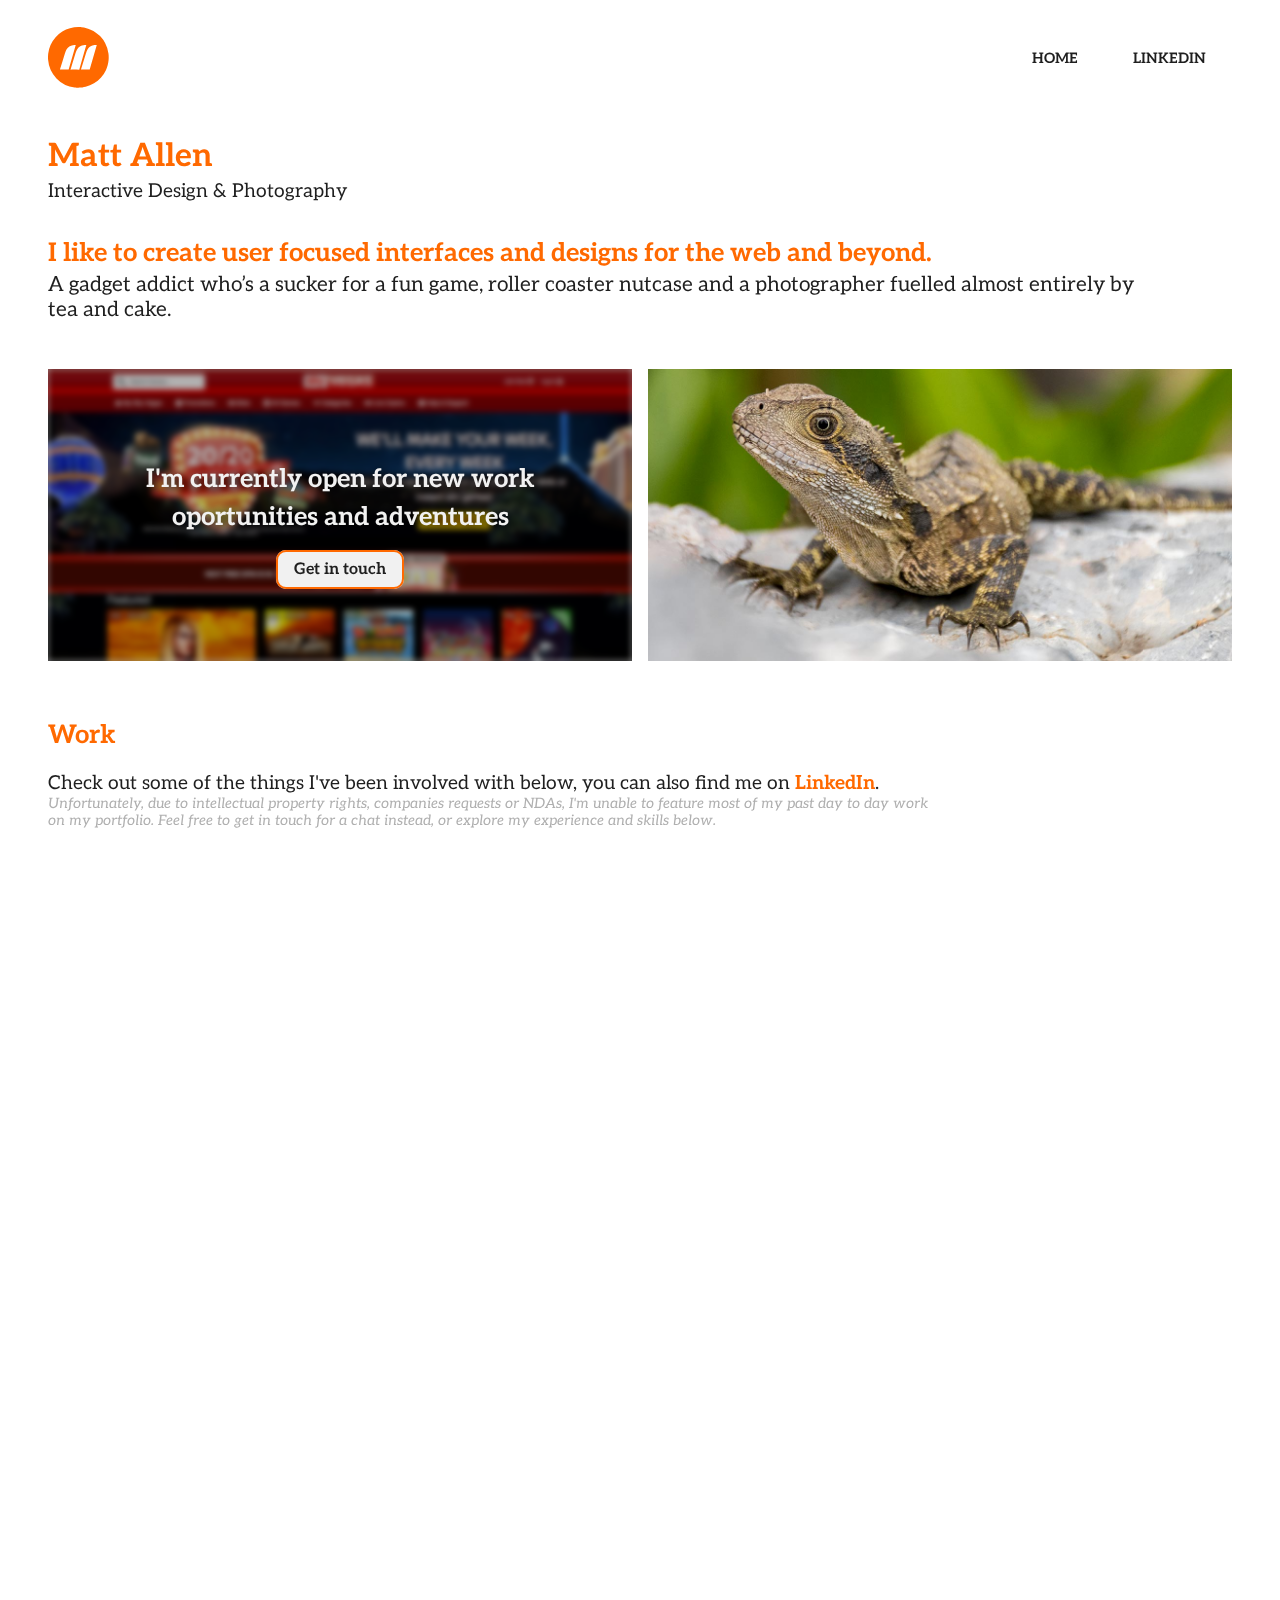
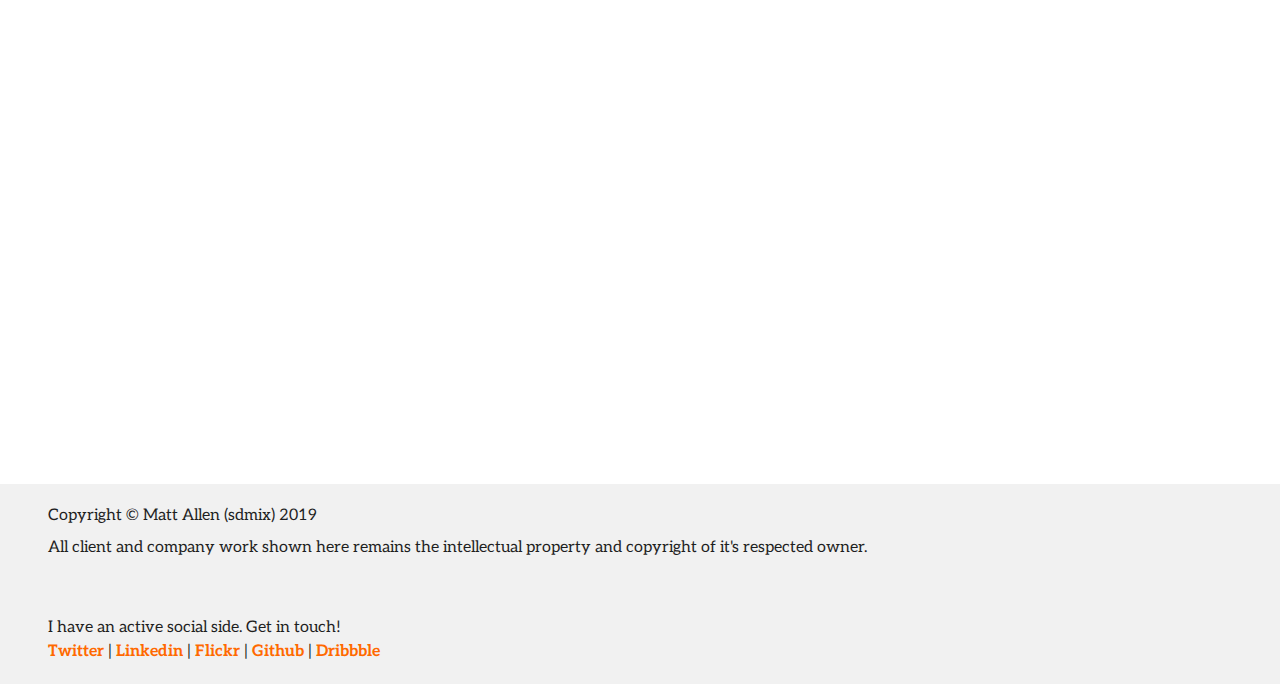
==== index.html @ 29587374 "add flickr link to images" ====
<!doctype html>

<html lang="en">

<head>
    <meta charset="utf-8">
    <meta name="viewport" content="width=device-width, initial-scale=1" />

    <title>Matt Allen - Interaction Designer & Photographer</title>

    <link href="css/main.css" rel="stylesheet">
    <link href="https://unpkg.com/aos@2.3.1/dist/aos.css" rel="stylesheet">
    <link href="https://fonts.googleapis.com/css?family=Aleo:400,400i,700&display=swap" rel="stylesheet">

</head>

<body>
    <div class="site-wrapper">
        <nav data-aos="fade-down" data-aos-delay="50">
            <div class="logo">
                <svg viewBox="0 0 1000 1000">
                    <title>Matt Allen - Interactive Designer</title>
                    <path
                        d="M236,75.08C316.16,24.91,411-1,505.39.06c7.72-.33,15.38.81,23.1.66,7.59.9,15.32,1,22.93,2C661.9,13.64,768.08,63.1,847.54,140.6c6.52,5.2,11.51,11.94,17.5,17.69a503.46,503.46,0,0,1,75.35,104.77,495.43,495.43,0,0,1,55.24,172.49c.27,2,.52,4,.84,5.95.44,5.2,1.13,10.38,1.43,15.6.71,3.07.07,6.29.89,9.36,0,7,1,13.89.66,20.88-.31,4.51.49,9,.57,13.47-1,7.77-.41,15.62-.56,23.44l-.62,1c.29,7.52-.8,15-1.25,22.51-5.4,56.27-20,111.73-44,162.94a500.7,500.7,0,0,1-80.06,121.92C806.74,907.6,717,962,619.33,985.62a470,470,0,0,1-53.16,9.94c-3,.52-6,.91-9.08,1.13a73.17,73.17,0,0,1-11.47,1l-1,.55c-25,1.56-50.13,2.74-75.09.69-10.15-.26-20.24-1.54-30.33-2.53A498.74,498.74,0,0,1,1.59,541.21C-.44,521,.08,500.71,0,480.44a15.07,15.07,0,0,1,.5-4.09,369.34,369.34,0,0,1,3.33-39.69A496.75,496.75,0,0,1,125.43,168.41,502.54,502.54,0,0,1,236,75.08ZM410.44,300c-20.76,2.11-41.33,8.17-59.07,19.31-21.44,13.55-37.46,34.15-49.28,56.31C291.65,396.1,284,417.89,277,439.79c-26.79,87.39-53.95,174.66-80.66,262.08,48,.17,96,0,143.94.09q58-202,116.45-403.93C441.28,298.06,425.81,298.15,410.44,300Zm128.27,12.13c-27.68,12.53-48.33,36.71-62.26,63.18-10.37,20-17.8,41.33-24.72,62.72-27,88-54.43,175.89-81.16,264,48-.08,95.91,0,143.86,0C553,567.26,592.27,432.78,630.76,298.08,599.72,298,567.36,298.7,538.71,312.09Zm192.93-7.41c-20,5.35-38.83,15.53-53.3,30.4-10.15,9.64-18.41,21.1-25.53,33.08-12.3,21.79-20.78,45.43-28.43,69.17C597.28,525.58,569.82,613.72,543,702c47.91-.24,95.84-.11,143.76-.07q52.45-181.27,104.68-362.61c3.78-13.78,8.16-27.41,11.54-41.29C779.08,298,754.84,298.4,731.63,304.68Z"
                        transform="translate(0 0)" style="fill:#ff6900" />
                </svg>
                <!--
                <svg viewBox="0 0 1000.12 1000">
                    <title>Matt Allen - Interactive Designer</title>
                    <path
                        d="M999.85,502.22c0-.47.09-.95.15-1.42-.08-4.5-.87-9-.57-13.47.36-7-.66-13.91-.66-20.88-.82-3.07-.17-6.29-.89-9.36-.29-5.22-1-10.4-1.43-15.6-.32-2-.57-4-.84-5.95a495.43,495.43,0,0,0-55.24-172.49A503.46,503.46,0,0,0,865,158.28c-6-5.74-11-12.49-17.5-17.69C768.08,63.1,661.9,13.64,551.43,2.73c-7.62-1-15.34-1.12-22.93-2-7.73.16-15.39-1-23.1-.66C411-1,316.16,24.91,236,75.08a502.54,502.54,0,0,0-110.62,93.34A496.75,496.75,0,0,0,3.85,436.66,369.33,369.33,0,0,0,.52,476.35a15.07,15.07,0,0,0-.5,4.09C.08,500.71-.44,521,1.59,541.21A494.77,494.77,0,0,0,58.51,735.62,500.12,500.12,0,0,0,439.24,996.38c10.1,1,20.18,2.27,30.33,2.53,25,2.05,50.12.87,75.09-.69l1-.55a73.17,73.17,0,0,0,11.47-1c3-.23,6.07-.61,9.08-1.13a470,470,0,0,0,53.16-9.94c86.89-21,167.48-66.38,231.19-128.95.88,4.92,1.87,9.82,3,14.7,4.11,16.06,9.68,31.87,18,46.19,11.45,21.71,29.35,39.42,50.07,51.91,24.06,14.59,51.56,23.06,78.44,30.53l.12-497.78ZM153,736.23c30.53-102.3,61.58-204.43,92.2-306.7,8-25.63,16.73-51.13,28.66-75.15,13.51-25.94,31.83-50,56.33-65.9,20.28-13,43.79-20.13,67.52-22.59,17.58-2.11,35.26-2.21,52.94-2.25Q384.2,500,317.49,736.34C262.64,736.22,207.79,736.43,153,736.23Zm363.59.07c-54.82,0-109.63-.05-164.45,0C382.64,633.26,414,530.42,444.86,427.42c7.91-25,16.41-50,28.26-73.4,15.93-31,39.53-59.27,71.17-73.93,32.76-15.67,69.75-16.53,105.23-16.39C605.52,421.32,560.68,578.71,516.54,736.3Zm197,.07c-54.78-.05-109.57-.2-164.33.08,30.69-103.37,62.07-206.51,93-309.79,8.74-27.78,18.43-55.45,32.5-80.95,8.13-14,17.58-27.43,29.18-38.72,16.54-17.4,38.11-29.32,60.93-35.57,26.53-7.35,54.23-7.82,81.52-7.72-3.86,16.24-8.87,32.19-13.19,48.32Q773.42,524.21,713.51,736.36Z"
                        transform="translate(0 0)" style="fill:#ff6900" />
                </svg>-->
            </div>
            <ul class="menu">
                <li class="menu__item"><a href="/">Home</a></li>
                <li class="menu__item"><a href="https://linkedin.com/in/sdmix" target="_blank">LinkedIn</a></li>
            </ul>
        </nav>
        <section class="hero" data-aos="fade-up">
            <h1>Matt Allen</h1>
            <h3>Interactive Design & Photography</h3>
            <section style="padding-top: 2rem;">
                <h2>I like to create user focused interfaces and designs for the web&nbsp;and&nbsp;beyond.</h2>
                <h4>A gadget addict who’s a sucker for a fun game, roller coaster nutcase and a photographer fuelled
                    almost entirely by tea&nbsp;and&nbsp;cake.</h4>
            </section>
        </section>
        <section data-aos="fade-up">
            <div class="flex-container">
                <div class="flex-item">
                    <div class="full-width full-height" style="
                        display: flex;
                        align-items: center;
                        padding: 2vw;
                        box-sizing: border-box;
                        background: rgba(0,0,0,0.3);
                        position: absolute;
                        z-index: 3;
                        backdrop-filter: blur(2px);
                    ">
                        <div class="center text-center">
                            <h2 class="full-width text-center light-text extend--2"
                                style="text-shadow: 2px 2px 10px #000;">I'm
                                currently open for new work oportunities
                                and&nbsp;adventures</h2>
                            <a href="https://linkedin.com/in/sdmix" target="_blank" class="btn">Get in touch</a>
                        </div>
                    </div>
                    <div class="home-slideshow work-slideshow">
                        <figure>
                            <img src="assets/sv-home.jpg" width="100%" />
                        </figure>
                        <figure>
                            <img src="assets/sp-tablet.jpg" width="100%" />
                        </figure>
                        <figure>
                            <img src="assets/sv-cui.jpg" width="100%" />
                        </figure>
                        <figure>
                            <img src="assets/sb-arcade.jpg" width="100%" />
                        </figure>
                        <figure>
                            <img src="assets/sv-menu.jpg" width="100%" />
                        </figure>
                        <figure>
                            <img src="assets/sb-home.jpg" width="100%" />
                        </figure>
                        <figure>
                            <img src="assets/skycons.jpg" width="100%" />
                        </figure>
                        <figure>
                            <img src="assets/sb-pb.jpg" width="100%" />
                        </figure>
                    </div>
                    <!-- <div class="module--center">
                        <h3 class="full-width text-center light-text">I'm currently looking for new work oportunities
                            and adventures.</h4>
                    </div> -->
                </div>
                <div class="flex-item">
                    <a href="https://flickr.com/sdmix" target="_blank">
                        <div class="home-slideshow pics-slideshow">
                            <figure>
                                <img src="assets/img1.jpg" width="100%" />
                            </figure>
                            <figure>
                                <img src="assets/img2.jpg" width="100%" />
                            </figure>
                            <figure>
                                <img src="assets/img3.jpg" width="100%" />
                            </figure>
                        </div>
                    </a>
                </div>
            </div>
        </section>
        <section class="lower--2" data-aos="fade-up">

        </section>
        <section class="lower--3" data-aos="fade-up">
            <h2 class="content-margin">Work</h2>
            <h3 class="content-margin">Check out some of the things I've been involved with below, you can also find me on <a
                    href="https://linkedin.com/in/sdmix" target="_blank">LinkedIn</a>.</h3>
            <h6 class="dull-text content-margin raise--1" style="width: 75%;">Unfortunately, due to intellectual property rights, companies requests or NDAs, I'm unable to feature most of my past day to day work on my portfolio. Feel free to get in touch for a chat instead, or explore my experience and skills below.</h6>
        </section>
        <h2 class="content-margin lower--3" data-aos="fade-up">Projects</h2>
        <section class="flex-container">
            <div class="flex-item" data-aos="fade-up">
                <a href="poker.html">
                    <div class="work-content">
                        <img src="assets/sp-tablet.jpg" width="100%" />
                        <div class="full-width full-height work-content--overlay">
                            <div class="center text-center">
                                <h2 class="full-width text-center white-text" style="text-shadow: 2px 2px 10px #000;">Sky Poker
                                </h2>
                            </div>
                        </div>
                    </div>
                </a>
                <h6 class="dull-text lower--1 extend--1">Game Client + Website</h6>
                
            </div>
            <div class="flex-item" data-aos="fade-up">
                <a href="vegas.html">
                    <div class="work-content">
                    <img src="assets/sv-home.jpg" width="100%" />
                        <div class="full-width full-height work-content--overlay">
                            <div class="center text-center">
                                <h2 class="full-width text-center white-text" style="text-shadow: 2px 2px 10px #000;">Sky Vegas
                                </h2>
                            </div>
                        </div>
                    </div>
                </a>
                <h6 class="dull-text lower--1 extend--1">Responsive (Mobile | Tablet | Web)</h6>
            </div>
            <div class="flex-item work-content" data-aos="fade-up">
                <a href="bingo.html">
                    <div class="work-content">
                    <img src="assets/sb-home.jpg" width="100%" />
                        <div class="full-width full-height work-content--overlay">
                            <div class="center text-center">
                                <h2 class="full-width text-center white-text" style="text-shadow: 2px 2px 10px #000;">Sky Bingo
                                </h2>
                            </div>
                        </div>
                    </div>
                </a>
                <h6 class="dull-text lower--1 extend--1">Responsive (Mobile | Tablet | Web)</h6>
            </div>
        </section>
        <h2 class="content-margin lower--3" data-aos="fade-up">Snippets</h2>
        <section class="flex-container">
            <div class="flex-item work-content" data-aos="fade-up"><img src="assets/sp-table.jpg" width="100%" />
                <div class="full-width full-height work-content--overlay">
                    <div class="center text-center">
                        <h2 class="full-width text-center white-text" style="text-shadow: 2px 2px 10px #000;">Table Redesign</h2>
                    </div>
                </div>
            </div>
            <div class="flex-item work-content" data-aos="fade-up"><img src="assets/sb-arcade.jpg" width="100%" />
                <div class="full-width full-height work-content--overlay">
                    <div class="center text-center">
                        <h2 class="full-width text-center white-text" style="text-shadow: 2px 2px 10px #000;">Sky Bingo Arcade</h2>
                    </div>
                </div>
            </div>
            <div class="flex-item work-content" data-aos="fade-up"><img src="assets/sb-pb.jpg" width="100%" />
                <div class="full-width full-height work-content--overlay">
                    <div class="center text-center">
                        <h2 class="full-width text-center white-text" style="text-shadow: 2px 2px 10px #000;">Prize Burst</h2>
                    </div>
                </div>
            </div>
            <div class="flex-item work-content" data-aos="fade-up"><img src="assets/sv-menu.jpg" width="100%" />
                <div class="full-width full-height work-content--overlay">
                    <div class="center text-center">
                        <h2 class="full-width text-center white-text" style="text-shadow: 2px 2px 10px #000;">Sky Vegas Navigation</h2>
                    </div>
                </div>
            </div>
            <div class="flex-item work-content" data-aos="fade-up"><img src="assets/sv-cui.jpg" width="100%" />
                <div class="full-width full-height work-content--overlay">
                    <div class="center text-center">
                        <h2 class="full-width text-center white-text" style="text-shadow: 2px 2px 10px #000;">In Game UI</h2>
                    </div>
                </div>
            </div>
            <div class="flex-item work-content" data-aos="fade-up"><img src="assets/skycons.jpg" width="100%" />
                <div class="full-width full-height work-content--overlay">
                    <div class="center text-center">
                        <h2 class="full-width text-center white-text" style="text-shadow: 2px 2px 10px #000;">Skycons -
                            Icon Font</h2>
                    </div>
                </div>
            </div>
        </section>

        <section class="experience lower--3 content-margin" data-aos="fade-up">
            <h2 class="content-margin--topbottom">More about me</h2>
            <h4>Experience
            </h4>
            <h3 class="extend--2">The companies I've been involved with have been a great way for me to
                learn new things and given me the chance to work on interesting ideas with inspiring teams of people.
                I'm currently open for new work oportunities and adventures, after 7 years working as an Interaction
                Designer at Sky Betting & Gaming I'm ready for my next challange.
            </h3>
            <img src="assets/sbg-logo.png" width="100" class="extend--1">
            <div class="experience-wrapper">
                <h3>Interaction Designer
                </h3>
                <h6>2016 to 2019
                </h6>
                <h5 class="extend--1">Sky Betting & Gaming
                </h5>
            </div>
            <div class="experience-wrapper">
                <h3>Digital Designer
                </h3>
                <h6>2014 to 2016
                </h6>
                <h5 class="extend--2">Sky Betting & Gaming
                </h5>
            </div>
            <img src="assets/sky-logo.png" width="100">
            <h3>Creative Designer
            </h3>
            <h6>2012 to 2013
            </h6>
            <h5 class="extend--2">BSkyB
            </h5>
            <img src="assets/lincoln-uk-logo.jpg" width="100" class="extend--1">
            <h3>BA(Hons) Interaction Design
            </h3>
            <h6>2009 to 2012
            </h6>
            <h5 class="extend--1">University of Lincoln
            </h5>
            <h2 class="lower--3 extend--2">Knowledge and Software</h2>
        </section>
    </div>
    <div class="knowledge-background" data-aos="zoom-in">
        <div class="site-wrapper">
            <section class="content-margin--edges content-padding--topbottom light-text" data-aos="zoom-in">
                <div class="knowledge-wrapper extend--1">
                    <div class="knowledge">
                        <h3>Interaction Design</h3>
                        <ul class="knowledge__list">
                            <li class="knowledge__list--item">Interactive Design</li>
                            <li class="knowledge__list--item">Prototyping</li>
                            <li class="knowledge__list--item">Style & Brand Guidelines</li>
                            <li class="knowledge__list--item">App Interaction Design</li>
                            <li class="knowledge__list--item">User flows</li>
                            <li class="knowledge__list--item">Concept sketching</li>
                        </ul>
                    </div>

                    <div class="knowledge">
                        <h3>Languages</h3>
                        <ul class="knowledge__list">
                            <li class="knowledge__list--item">HTML</li>
                            <li class="knowledge__list--item">CSS / SASS</li>
                            <li class="knowledge__list--item">Javascript *</li>
                            <li class="knowledge__list--item">React *</li>
                            <li class="knowledge__list--item lower--1 font-80 i-text width--60">*I can work with for UI
                                implementation and pair with developers to work on, but I am not fluent</li>
                        </ul>
                    </div>
                    <div class="knowledge">
                        <h3>Other</h3>
                        <ul class="knowledge__list">
                            <li class="knowledge__list--item">Photography</li>
                            <li class="knowledge__list--item">Iconography</li>
                            <li class="knowledge__list--item">Graphic Layouts</li>
                            <li class="knowledge__list--item">Typography</li>
                            <li class="knowledge__list--item">Branding</li>
                        </ul>
                    </div>
                </div>
                <div class="knowledge-wrapper">
                    <div class="knowledge">
                        <h3>Apps</h3>
                        <ul class="knowledge__list">
                            <li class="knowledge__list--item">Photoshop</li>
                            <li class="knowledge__list--item">Illustrator</li>
                            <li class="knowledge__list--item">XD</li>
                            <li class="knowledge__list--item">Sketch</li>
                            <li class="knowledge__list--item">InDesign</li>
                            <li class="knowledge__list--item">VS Code</li>
                            <li class="knowledge__list--item">iTerm</li>
                        </ul>
                    </div>
                    <div class="knowledge">
                        <h3>Prototype</h3>
                        <ul class="knowledge__list">
                            <li class="knowledge__list--item">Code Based Mockups</li>
                            <li class="knowledge__list--item">Marvel</li>
                            <li class="knowledge__list--item">InVision</li>
                            <li class="knowledge__list--item">Principle</li>
                        </ul>
                    </div>

                    <div class="knowledge">
                        <h3>Tools</h3>
                        <ul class="knowledge__list">
                            <li class="knowledge__list--item">Git</li>
                            <li class="knowledge__list--item">Jekyll</li>
                            <li class="knowledge__list--item">Node</li>
                            <li class="knowledge__list--item">Webpack</li>
                            <li class="knowledge__list--item">Docker</li>
                        </ul>
                    </div>
                </div>
            </section>
        </div>
    </div>

    <div class="site-wrapper">
        <section class="lower--3" data-aos="fade-up">
            <h2 class="content-margin">Uni, others or just for fun</h2>
            <h3 class="content-margin">Here you can find some of the other work I've done, either for other people, part
                of my University course or just for fun.
            </h3>
        </section>

        <section class="flex-container">
            <div class="flex-item work-content" data-aos="fade-up"><img src="assets/ds-logoidea.jpg" width="100%" />
                <div class="full-width full-height work-content--overlay">
                    <div class="center text-center">
                        <h2 class="full-width text-center white-text" style="text-shadow: 2px 2px 10px #000;">Deevstock
                            Festival - Logo & Icon stamp
                        </h2>
                    </div>
                </div>
            </div>
            <div class="flex-item work-content" data-aos="fade-up"><img src="assets/uni-immerse.jpg" width="100%" />
                <div class="full-width full-height work-content--overlay">
                    <div class="center text-center">
                        <h2 class="full-width text-center white-text" style="text-shadow: 2px 2px 10px #000;">University
                            - TV Interface & Remote
                        </h2>
                    </div>
                </div>
            </div>
            <div class="flex-item work-content" data-aos="fade-up"><img src="assets/uni-immerselogo.jpg" width="100%" />
                <div class="full-width full-height work-content--overlay">
                    <div class="center text-center">
                        <h2 class="full-width text-center white-text" style="text-shadow: 2px 2px 10px #000;">University
                            - Immerse - Branding
                        </h2>
                    </div>
                </div>
            </div>
            <div class="flex-item work-content" data-aos="fade-up"><img src="assets/pw-batchwebfont.jpg" width="100%" />
                <div class="full-width full-height work-content--overlay">
                    <div class="center text-center">
                        <h2 class="full-width text-center white-text" style="text-shadow: 2px 2px 10px #000;">Batch Web
                            Font
                        </h2>
                    </div>
                </div>
            </div>
            <div class="flex-item work-content" data-aos="fade-up"><img src="assets/uni-animatedtype.jpg"
                    width="100%" />
                <div class="full-width full-height work-content--overlay">
                    <div class="center text-center">
                        <h2 class="full-width text-center white-text" style="text-shadow: 2px 2px 10px #000;">University
                            - Animated Type
                        </h2>
                    </div>
                </div>
            </div>
            <div class="flex-item work-content" data-aos="fade-up"><img src="assets/uni-humantamagotchi.jpg"
                    width="100%" />
                <div class="full-width full-height work-content--overlay">
                    <div class="center text-center">
                        <h2 class="full-width text-center white-text" style="text-shadow: 2px 2px 10px #000;">University
                            - The Human Tamagotchi Game
                        </h2>
                    </div>
                </div>
            </div>
        </section>
    </div>

    <footer>
        <div class="site-wrapper">
            <div class="content-padding">
                <p>Copyright &#169; Matt Allen (sdmix) 2019</p>
                <p>All client and company work shown here remains the intellectual property and copyright of it's
                    respected owner.</p>
                <p class="lower--3">I have an active social side. Get in touch!</p>
                <p class="raise--0-5"><a href="https://twitter.com/sdmix" target="_blank">Twitter</a> | <a
                        href="https://www.linkedin.com/in/sdmix" target="_blank">Linkedin</a> | <a
                        href="http://flickr.com/sdmix" target="_blank">Flickr</a> | <a href="https://github.com/sdmix"
                        target="_blank">Github</a> | <a href="http://dribbble.com/sdmix" target="_blank">Dribbble</a>
                </p>
            </div>
        </div>
    </footer>



    <script src="https://unpkg.com/aos@2.3.1/dist/aos.js"></script>
    <script src="js/slideshow.js"></script>
    <script>
        AOS.init({
            // Global settings:
            disable: false, // accepts following values: 'phone', 'tablet', 'mobile', boolean, expression or function
            startEvent: 'DOMContentLoaded', // name of the event dispatched on the document, that AOS should initialize on
            initClassName: 'aos-init', // class applied after initialization
            animatedClassName: 'aos-animate', // class applied on animation
            useClassNames: false, // if true, will add content of `data-aos` as classes on scroll
            disableMutationObserver: false, // disables automatic mutations' detections (advanced)
            debounceDelay: 50, // the delay on debounce used while resizing window (advanced)
            throttleDelay: 99, // the delay on throttle used while scrolling the page (advanced)


            // Settings that can be overridden on per-element basis, by `data-aos-*` attributes:
            offset: 100, // offset (in px) from the original trigger point
            delay: 400, // values from 0 to 3000, with step 50ms
            duration: 800, // values from 0 to 3000, with step 50ms
            easing: 'ease', // default easing for AOS animations
            once: true, // whether animation should happen only once - while scrolling down
            mirror: true, // whether elements should animate out while scrolling past them
            anchorPlacement: 'top-bottom', // defines which position of the element regarding to window should trigger the animation
        });

        var optsWork = {
            //auto-advancing slides? accepts boolean (true/false) or object
            auto: {
                speed: 2500
            }
        };
        makeBSS('.work-slideshow', optsWork);

        var optsPics = {
            //auto-advancing slides? accepts boolean (true/false) or object
            auto: {
                speed: 5000
            }
        };
        makeBSS('.pics-slideshow', optsPics);
    </script>
</body>

</html>
---- css/main.css ----
/*! normalize.css v8.0.1 | MIT License | github.com/necolas/normalize.css */html{line-height:1.15;-webkit-text-size-adjust:100%}body{margin:0}main{display:block}h1{font-size:2em;margin:0.67em 0}hr{box-sizing:content-box;height:0;overflow:visible}pre{font-family:monospace, monospace;font-size:1em}a{background-color:transparent}abbr[title]{border-bottom:none;text-decoration:underline;text-decoration:underline dotted}b,strong{font-weight:bolder}code,kbd,samp{font-family:monospace, monospace;font-size:1em}small{font-size:80%}sub,sup{font-size:75%;line-height:0;position:relative;vertical-align:baseline}sub{bottom:-0.25em}sup{top:-0.5em}img{border-style:none}button,input,optgroup,select,textarea{font-family:inherit;font-size:100%;line-height:1.15;margin:0}button,input{overflow:visible}button,select{text-transform:none}button,[type="button"],[type="reset"],[type="submit"]{-webkit-appearance:button}button::-moz-focus-inner,[type="button"]::-moz-focus-inner,[type="reset"]::-moz-focus-inner,[type="submit"]::-moz-focus-inner{border-style:none;padding:0}button:-moz-focusring,[type="button"]:-moz-focusring,[type="reset"]:-moz-focusring,[type="submit"]:-moz-focusring{outline:1px dotted ButtonText}fieldset{padding:0.35em 0.75em 0.625em}legend{box-sizing:border-box;color:inherit;display:table;max-width:100%;padding:0;white-space:normal}progress{vertical-align:baseline}textarea{overflow:auto}[type="checkbox"],[type="radio"]{box-sizing:border-box;padding:0}[type="number"]::-webkit-inner-spin-button,[type="number"]::-webkit-outer-spin-button{height:auto}[type="search"]{-webkit-appearance:textfield;outline-offset:-2px}[type="search"]::-webkit-search-decoration{-webkit-appearance:none}::-webkit-file-upload-button{-webkit-appearance:button;font:inherit}details{display:block}summary{display:list-item}template{display:none}[hidden]{display:none}.site-wrapper{max-width:1200px;margin:0 auto;padding:0 1.5rem}h1,h2,h3,h4,h5,h6{margin:0;padding:0;font-family:"Aleo",Arial,sans-serif}h1,h2{font-weight:700;line-height:1.5em;color:#ff6900}h3,h4,h5,h6{font-weight:400;line-height:1.2em;color:#1f1f1f}h1{font-size:2rem}@media only screen and (max-width: 900px){h1{font-size:1.5rem}}h2{font-size:1.6rem}@media only screen and (max-width: 900px){h2{font-size:1.2rem}}h3{font-size:1.2rem}@media only screen and (max-width: 900px){h3{font-size:0.9rem}}h4{font-size:1.3rem}@media only screen and (max-width: 900px){h4{font-size:1.1rem}}h5{font-size:1rem}@media only screen and (max-width: 900px){h5{font-size:0.8rem}}h6{font-size:0.9rem;font-style:italic}@media only screen and (max-width: 900px){h6{font-size:0.8rem}}p{margin:0;padding:0;font-family:"Aleo",Arial,sans-serif;font-weight:400;font-size:16px;line-height:2rem;color:#1f1f1f}@media only screen and (max-width: 900px){p{font-size:1rem}}p a,h1 a,h2 a,h3 a,h4 a,h5 a,h6 a{line-height:inherit;color:#ff6900;font-weight:bold;text-decoration:none}p a:hover,h1 a:hover,h2 a:hover,h3 a:hover,h4 a:hover,h5 a:hover,h6 a:hover{line-height:inherit;color:#ff6900;font-weight:bold;text-decoration:underline}.btn{position:relative;font-family:"Aleo",Arial,sans-serif;font-weight:700;color:#1f1f1f;text-decoration:none;background:#f1f1f1;border:2px solid #ff6900;padding:0.5rem 1rem;border-radius:10px;cursor:pointer}.btn::before{content:"";position:absolute;top:0;right:0;bottom:0;left:0;box-shadow:0 4px 0 #000;opacity:0;will-change:opacity}.btn:hover{background:#ff6900;border:2px solid #f1f1f1;color:#f1f1f1}nav{margin:2vw .5rem;display:flex;flex-direction:row;justify-content:space-between;align-items:center}nav .logo{width:4rem;height:4rem}nav .menu{width:100%;height:100%;margin:0;padding:0;text-transform:uppercase;text-align:right}nav .menu__item{display:inline-block;font-family:"Aleo",Arial,sans-serif;font-size:0.9rem;font-weight:700;padding:2vw}nav a{color:#1f1f1f;text-decoration:none}nav a:hover{background-image:url("data:image/svg+xml;charset=utf8,%3Csvg id='squiggle-link' xmlns='http://www.w3.org/2000/svg' xmlns:xlink='http://www.w3.org/1999/xlink' xmlns:ev='http://www.w3.org/2001/xml-events' viewBox='0 0 20 8'%3E%3Cstyle type='text/css'%3E.menu__item--squiggle{animation:shift .3s linear infinite;}@keyframes shift {from {transform:translateX(0);}to {transform:translateX(-20px);}}%3C/style%3E%3Cpath fill='none' stroke='%23ff9600' stroke-width='2' class='menu__item--squiggle' d='M0,5.5 c 5,0,5,-5,10,-5 s 5,5,10,5 c 5,0,5,-5,10,-5 s 5,5,10,5'/%3E%3C/svg%3E");background-position:bottom;background-repeat:repeat-x;background-size:20%;border-bottom:0;padding-bottom:.3em;text-decoration:none}.hero{margin:3vw .5rem}.work-slideshow{filter:blur(2px)}.home-slideshow{position:relative;display:block;line-height:0;height:100%}figcaption{line-height:1.5}.home-slideshow:focus{outline:0}.home-slideshow figure{position:absolute;top:0;margin:0;padding:0}.home-slideshow figure:first-child{position:relative}.home-slideshow figure img{opacity:0;-webkit-transition:opacity 1.2s;transition:opacity 1.2s;-webkit-backface-visibility:hidden;backface-visibility:hidden}.home-slideshow .bss-show{z-index:2}.home-slideshow .bss-show img{opacity:1;-webkit-backface-visibility:hidden;backface-visibility:hidden;position:relative}.home-slideshow figcaption{position:absolute;font-family:sans-serif;font-size:.8em;bottom:.75em;right:.35em;padding:.25em;color:#fff;background:#000;background:rgba(0,0,0,0.25);border-radius:2px;opacity:0;-webkit-transition:opacity 1.2s;transition:opacity 1.2s}.home-slideshow .bss-show figcaption{z-index:3;opacity:1}.home-slideshow figcaption a{color:#fff}.bss-next,.bss-prev{color:#fff;position:absolute;background:#000;background:rgba(0,0,0,0.6);top:50%;z-index:4;font-size:2em;margin-top:-1.2em;opacity:.3;-webkit-user-select:none;-moz-user-select:none;-ms-user-select:none;user-select:none}.bss-next:hover,.bss-prev:hover{cursor:pointer;opacity:1}.bss-next{right:-1px;padding:10px 5px 15px 10px;border-top-left-radius:3px;border-bottom-left-radius:3px}.bss-prev{left:0;padding:10px 10px 15px 5px;border-top-right-radius:3px;border-bottom-right-radius:3px}.bss-fullscreen{display:block;width:32px;height:32px;background:rgba(0,0,0,0.4) url(../img/arrows-alt_ffffff_64.png);-webkit-background-size:contain;background-size:contain;position:absolute;top:5px;left:5px;cursor:pointer;opacity:.3}.bss-fullscreen:hover{opacity:.8}:-webkit-full-screen .bss-fullscreen{background:rgba(0,0,0,0.4) url(../img/compress_ffffff_64.png);-webkit-background-size:contain;background-size:contain}:-moz-full-screen .bss-fullscreen{background:rgba(0,0,0,0.4) url(../img/compress_ffffff_64.png);background-size:contain}:-ms-fullscreen .bss-fullscreen{background:rgba(0,0,0,0.4) url(../img/compress_ffffff_64.png);background-size:contain}:full-screen .bss-fullscreen{background:rgba(0,0,0,0.4) url(../img/compress_ffffff_64.png);-webkit-background-size:contain;background-size:contain}:-webkit-full-screen .bss-fullscreen{background:rgba(0,0,0,0.4) url(../img/compress_ffffff_64.png);-webkit-background-size:contain;background-size:contain}:-moz-full-screen .bss-fullscreen{background:rgba(0,0,0,0.4) url(../img/compress_ffffff_64.png);background-size:contain}:-ms-fullscreen .bss-fullscreen{background:rgba(0,0,0,0.4) url(../img/compress_ffffff_64.png);background-size:contain}:fullscreen .bss-fullscreen{background:rgba(0,0,0,0.4) url(../img/compress_ffffff_64.png);-webkit-background-size:contain;background-size:contain}.flex-container{padding:0;margin:0;display:-webkit-box;display:-moz-box;display:-ms-flexbox;display:-webkit-flex;display:flex;-webkit-flex-flow:row wrap;flex-flow:row wrap;justify-content:space-around}.flex-item{position:relative;flex:auto;flex-direction:column;justify-content:center;margin:.5rem;width:340px;line-height:0;overflow:hidden}.flex-item--start{align-self:flex-start}.flex-item--end{align-self:flex-end}.module--center{display:flex}.module--center{align-items:center;height:100%}.work-content{position:relative}.work-content--overlay{display:flex;align-items:center;padding:2vw;box-sizing:border-box;background:rgba(0,0,0,0.3);position:absolute;top:0;z-index:3;opacity:0;transition:opacity 0.2s}.work-content:hover img{filter:blur(2px)}.work-content:hover .work-content--overlay{opacity:1}.experience-wrapper{display:inline-block;padding-right:2em}.experience img{display:block}.knowledge-background{background:#ff6900}.knowledge-background h1,.knowledge-background h2{color:#f1f1f1}.knowledge-background h3,.knowledge-background h4,.knowledge-background h5,.knowledge-background h6{color:#f1f1f1}.knowledge-wrapper{display:flex;flex-flow:row wrap;justify-content:space-between}.knowledge{display:inline-block;min-width:240px;width:32px;color:#f1f1f1af}@media only screen and (min-width: 620px){.knowledge{padding-top:0}}.knowledge ul{padding-inline-start:0}.knowledge li{list-style-type:none}.knowledge__list--item{font-family:"Aleo",Arial,sans-serif}.knowledge__disclaimer{flex-basis:100%;text-transform:uppercase;font-size:12px;padding:6% 0 0;color:#ff6900}.knowledge__disclaimer p{margin:0}.project header{align-items:center;display:flex;font-size:18px;height:50vh;justify-content:center;overflow:hidden;position:relative;margin-bottom:3rem}.project header img{margin-top:-3rem;max-width:80vw}.project header:before{animation:fade-slide-down 2s 0.5s cubic-bezier(0, 0.5, 0, 1) forwards;background:#ff6900;content:"";opacity:0;position:absolute;top:0;right:0;bottom:0;left:0;z-index:-1}.project header:after{animation:rotate-up 0.5s 0.5s cubic-bezier(0, 0.5, 0, 1) forwards;background:#fff;content:"";height:40rem;left:-5%;position:absolute;right:-5%;top:90%;transform-origin:0 0;z-index:0}.project .header-title,.project .header-subtitle{color:#fff}.project .header-subtitle{text-transform:uppercase;margin-bottom:5rem}.project .header-button{transform:translateZ(0.1px);position:relative;z-index:10}.project .site-wrapper{padding:0 6rem}@media only screen and (max-width: 900px){.project .site-wrapper{padding:0 2rem}}.project .animate-pop-in{animation:pop-in 0.6s cubic-bezier(0, 0.9, 0.3, 1.2) forwards;opacity:0}.project .rocky-dashed{animation-delay:.6s}.project .header-title{animation-delay:.8s}.project .header-subtitle{animation-delay:1s}.project .header-button{animation-delay:1.1s}@keyframes fade-slide-down{0%{opacity:0;transform:translateY(-4rem)}100%{opacity:1;transform:none}}@keyframes pop-in{0%{opacity:0;transform:translateY(-4rem) scale(0.8)}100%{opacity:1;transform:none}}@keyframes rotate-up{100%{transform:rotateZ(-4deg)}}.content-margin{margin:1rem .5rem}.content-margin--edges{margin:0 .5rem}.content-margin--topbottom{margin:1em 0}.content-padding{padding:1rem .5rem}.content-padding--edges{padding:0 .5rem}.content-padding--topbottom{padding:1em 0}.full-width{width:100%}.width--60{width:60%}.full-height{height:100%}.center{margin:0 auto}.extend--1{margin-bottom:1rem}.extend--2{margin-bottom:2rem}.extend--3{margin-bottom:3rem}.lower--0-5{margin-top:0.5rem}.lower--1{margin-top:1rem}.lower--2{margin-top:2rem}.lower--3{margin-top:3rem}.raise--0-5{margin-top:-0.5rem}.raise--1{margin-top:-1rem}.raise--2{margin-top:-3rem}.raise--3{margin-top:-3rem}.shorten--1{margin-bottom:-1rem}.shorten--2{margin-bottom:-2rem}.shorten--3{margin-bottom:-3rem}.font-80{font-size:80%}.light-text{color:#f1f1f1}.lightish-text{color:#f1f1f1af}.dark-text{color:#1f1f1f}.white-text{color:#fff}.dull-text{color:#afafaf}.theme-text{color:#ff6900}.text-center{text-align:center}.i-text{font-style:italic}footer{margin:4vw 0 0 0;width:100%;background:#f1f1f1}
/*# sourceMappingURL=main.css.map */
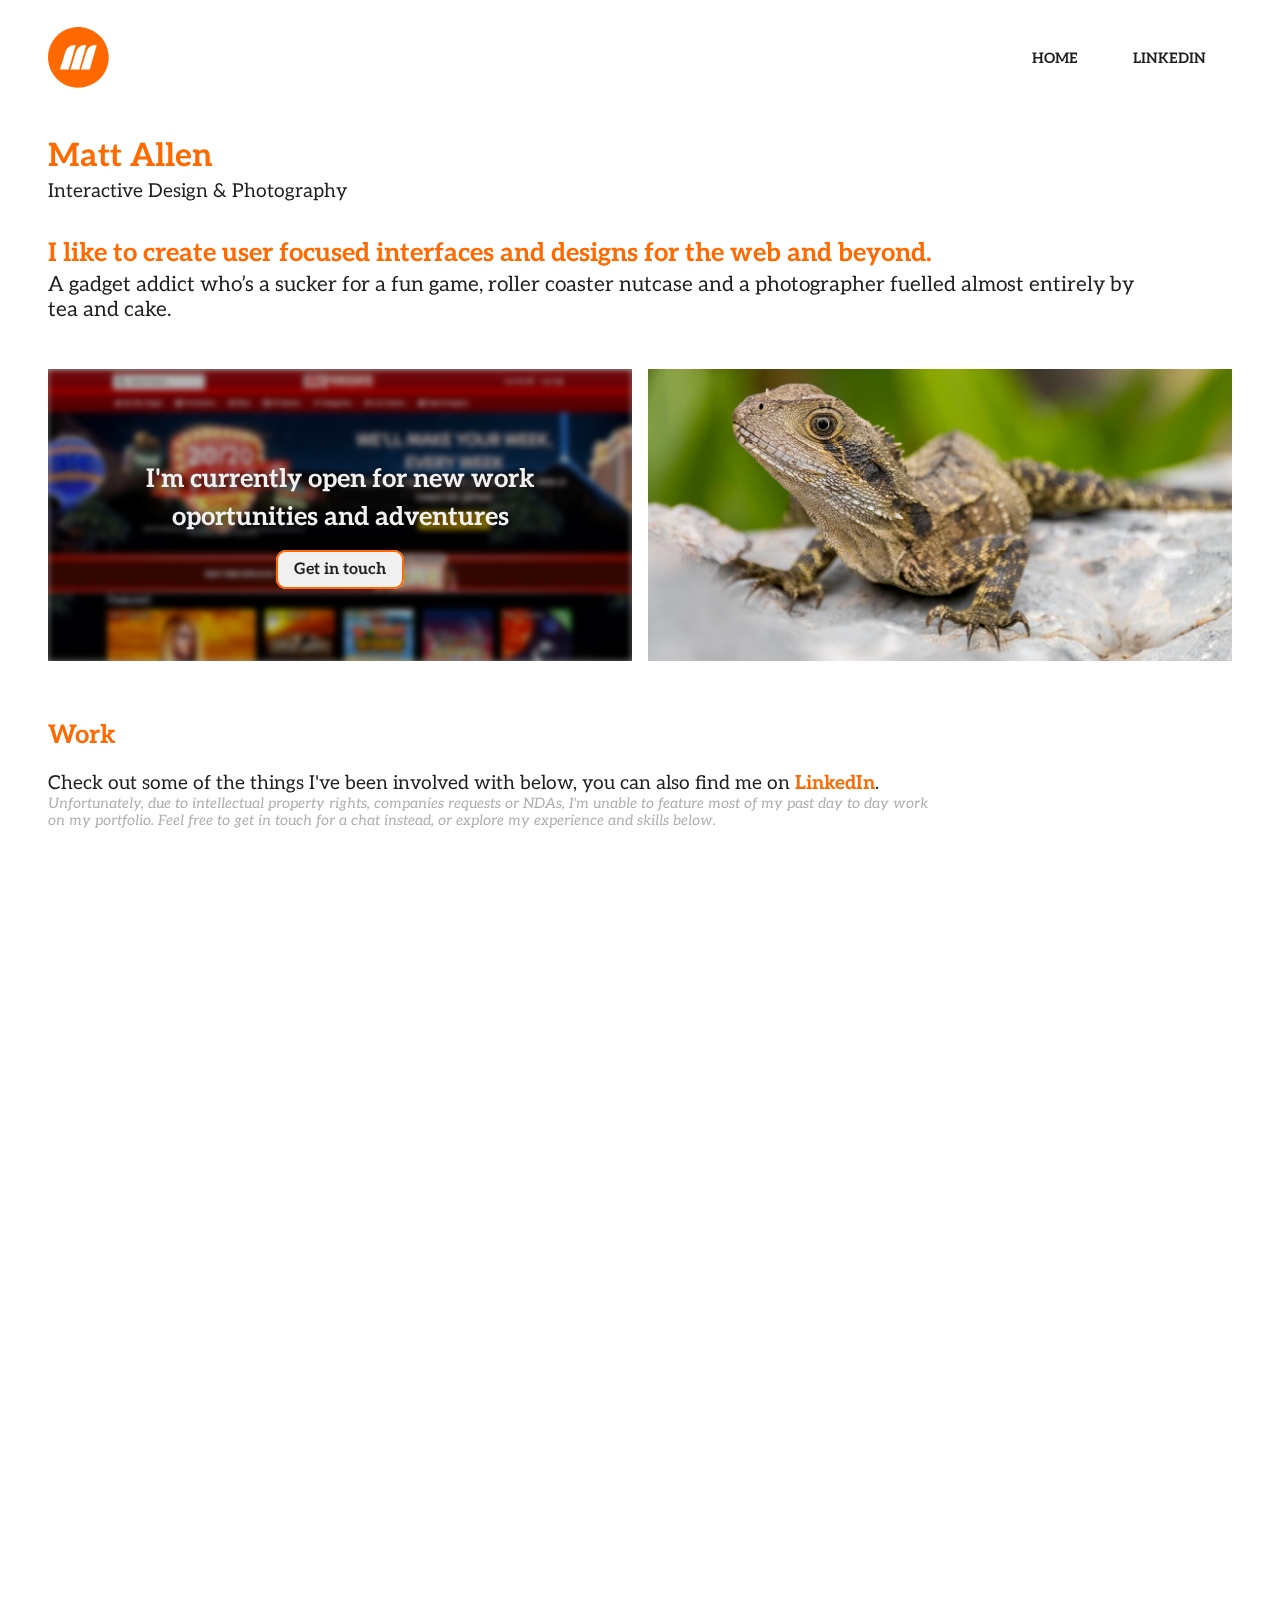
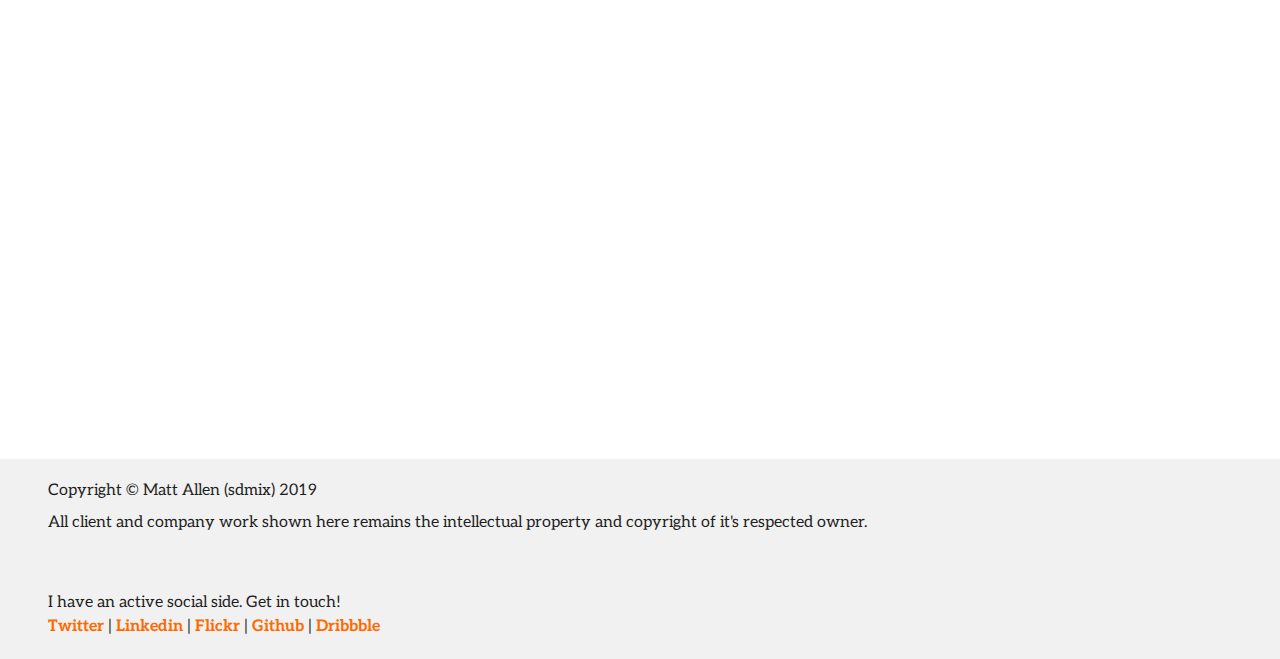
==== commit 4e6884d2: "add favicons" ====
--- a/index.html
+++ b/index.html
@@ -11,6 +11,11 @@
     <link href="css/main.css" rel="stylesheet">
     <link href="https://unpkg.com/aos@2.3.1/dist/aos.css" rel="stylesheet">
     <link href="https://fonts.googleapis.com/css?family=Aleo:400,400i,700&display=swap" rel="stylesheet">
+
+    <link rel="apple-touch-icon" sizes="180x180" href="/assets/apple-touch-icon.png">
+    <link rel="icon" type="image/png" sizes="32x32" href="/assets/favicon-32x32.png">
+    <link rel="icon" type="image/png" sizes="16x16" href="/assets/favicon-16x16.png">
+    <link rel="manifest" href="/site.webmanifest">
 
 </head>
 
@@ -218,9 +223,7 @@
         </section>
 
         <section class="experience lower--3 content-margin" data-aos="fade-up">
-            <h2 class="content-margin--topbottom">More about me</h2>
-            <h4>Experience
-            </h4>
+            <h2 class="content-margin--topbottom">Experience</h2>
             <h3 class="extend--2">The companies I've been involved with have been a great way for me to
                 learn new things and given me the chance to work on interesting ideas with inspiring teams of people.
                 I'm currently open for new work oportunities and adventures, after 7 years working as an Interaction
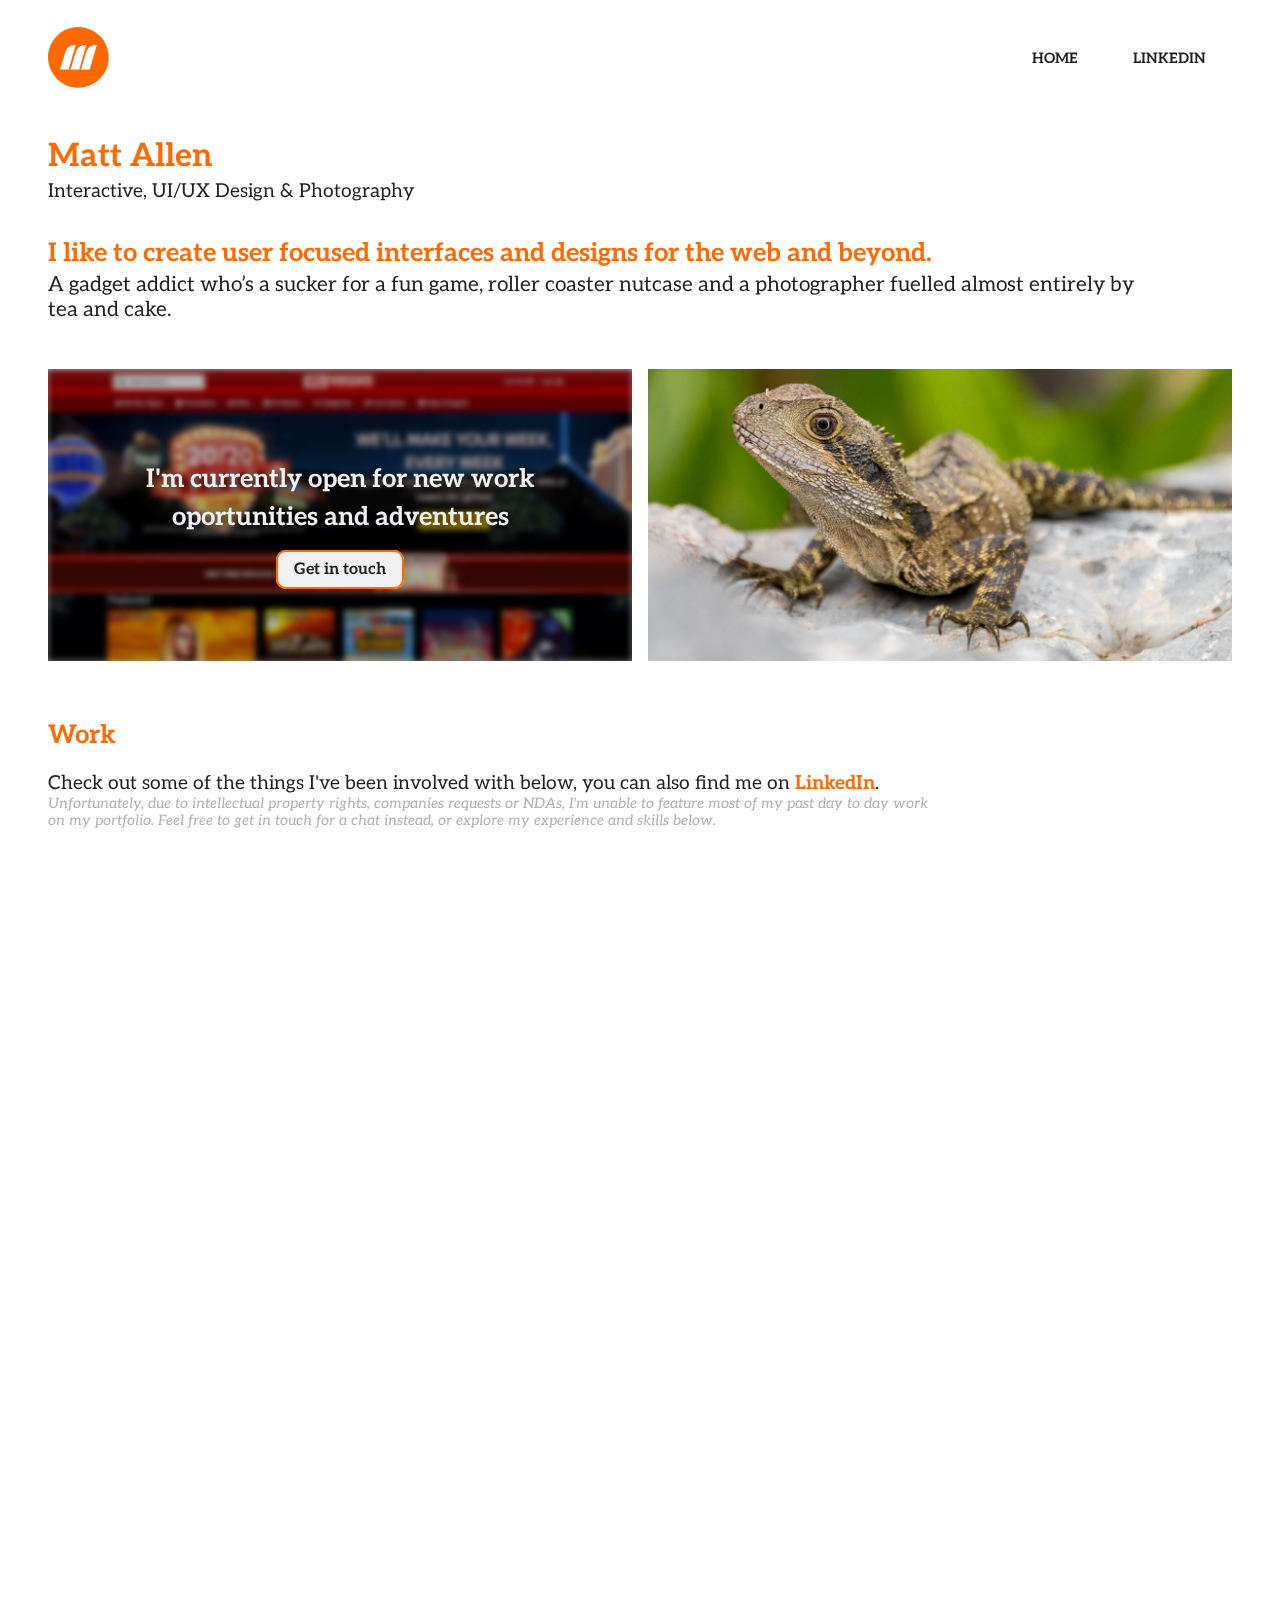
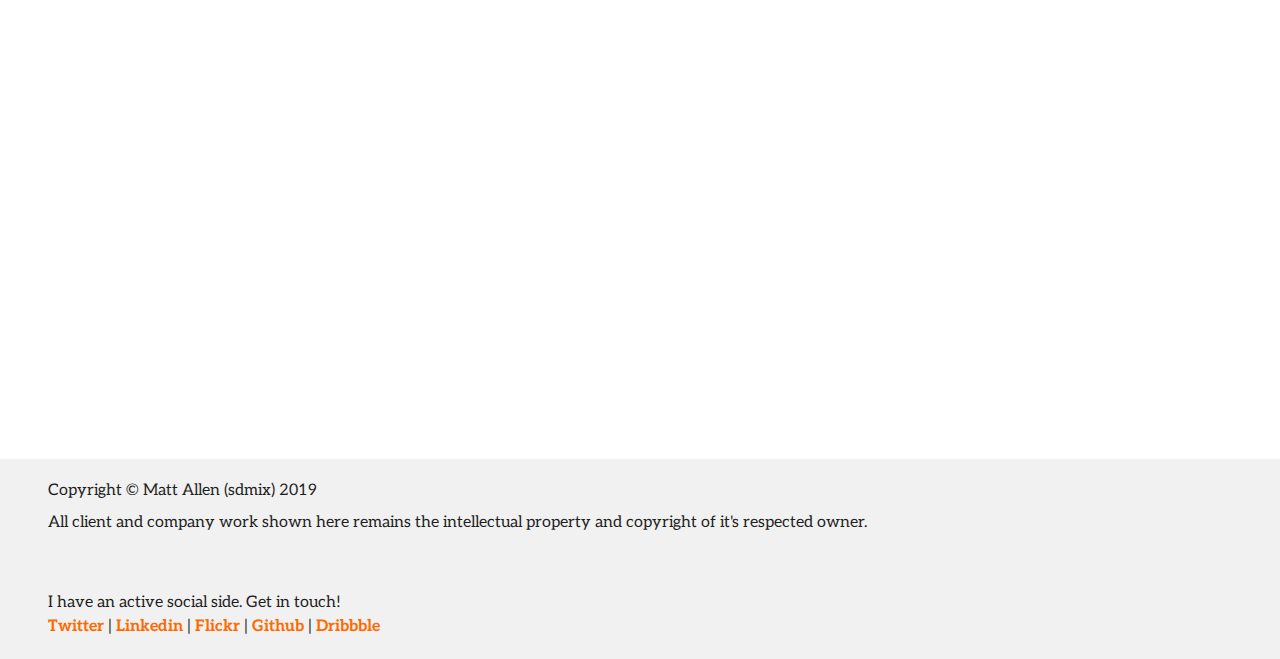
==== commit ab432392: "update title" ====
--- a/index.html
+++ b/index.html
@@ -16,7 +16,6 @@
     <link rel="icon" type="image/png" sizes="32x32" href="/assets/favicon-32x32.png">
     <link rel="icon" type="image/png" sizes="16x16" href="/assets/favicon-16x16.png">
     <link rel="manifest" href="/site.webmanifest">
-
 </head>
 
 <body>
@@ -44,7 +43,7 @@
         </nav>
         <section class="hero" data-aos="fade-up">
             <h1>Matt Allen</h1>
-            <h3>Interactive Design & Photography</h3>
+            <h3>Interactive, UI/UX Design & Photography</h3>
             <section style="padding-top: 2rem;">
                 <h2>I like to create user focused interfaces and designs for the web&nbsp;and&nbsp;beyond.</h2>
                 <h4>A gadget addict who’s a sucker for a fun game, roller coaster nutcase and a photographer fuelled
@@ -74,19 +73,19 @@
                     </div>
                     <div class="home-slideshow work-slideshow">
                         <figure>
-                            <img src="assets/sv-home.jpg" width="100%" />
+                            <img src="assets/v-home.jpg" width="100%" />
                         </figure>
                         <figure>
                             <img src="assets/sp-tablet.jpg" width="100%" />
                         </figure>
                         <figure>
-                            <img src="assets/sv-cui.jpg" width="100%" />
+                            <img src="assets/v-cui.jpg" width="100%" />
                         </figure>
                         <figure>
                             <img src="assets/sb-arcade.jpg" width="100%" />
                         </figure>
                         <figure>
-                            <img src="assets/sv-menu.jpg" width="100%" />
+                            <img src="assets/v-menu.jpg" width="100%" />
                         </figure>
                         <figure>
                             <img src="assets/sb-home.jpg" width="100%" />
@@ -132,12 +131,26 @@
         <h2 class="content-margin lower--3" data-aos="fade-up">Projects</h2>
         <section class="flex-container">
             <div class="flex-item" data-aos="fade-up">
+                    <a href="vegas.html">
+                        <div class="work-content">
+                        <img src="assets/sv.jpg" width="100%" />
+                            <div class="full-width full-height work-content--overlay">
+                                <div class="center text-center">
+                                    <h2 class="full-width text-center white-text" style="text-shadow: 2px 2px 10px #000;">Explore
+                                    </h2>
+                                </div>
+                            </div>
+                        </div>
+                    </a>
+                    <h6 class="dull-text lower--1 extend--1">Responsive (Mobile | Tablet | Web)</h6>
+                </div>
+            <div class="flex-item" data-aos="fade-up">
                 <a href="poker.html">
                     <div class="work-content">
-                        <img src="assets/sp-tablet.jpg" width="100%" />
+                        <img src="assets/sp.jpg" width="100%" />
                         <div class="full-width full-height work-content--overlay">
                             <div class="center text-center">
-                                <h2 class="full-width text-center white-text" style="text-shadow: 2px 2px 10px #000;">Sky Poker
+                                <h2 class="full-width text-center white-text" style="text-shadow: 2px 2px 10px #000;">Explore
                                 </h2>
                             </div>
                         </div>
@@ -146,13 +159,13 @@
                 <h6 class="dull-text lower--1 extend--1">Game Client + Website</h6>
                 
             </div>
-            <div class="flex-item" data-aos="fade-up">
-                <a href="vegas.html">
+            <div class="flex-item work-content" data-aos="fade-up">
+                <a href="bingo.html">
                     <div class="work-content">
-                    <img src="assets/sv-home.jpg" width="100%" />
+                    <img src="assets/sb.jpg" width="100%" />
                         <div class="full-width full-height work-content--overlay">
                             <div class="center text-center">
-                                <h2 class="full-width text-center white-text" style="text-shadow: 2px 2px 10px #000;">Sky Vegas
+                                <h2 class="full-width text-center white-text" style="text-shadow: 2px 2px 10px #000;">Explore
                                 </h2>
                             </div>
                         </div>
@@ -160,20 +173,6 @@
                 </a>
                 <h6 class="dull-text lower--1 extend--1">Responsive (Mobile | Tablet | Web)</h6>
             </div>
-            <div class="flex-item work-content" data-aos="fade-up">
-                <a href="bingo.html">
-                    <div class="work-content">
-                    <img src="assets/sb-home.jpg" width="100%" />
-                        <div class="full-width full-height work-content--overlay">
-                            <div class="center text-center">
-                                <h2 class="full-width text-center white-text" style="text-shadow: 2px 2px 10px #000;">Sky Bingo
-                                </h2>
-                            </div>
-                        </div>
-                    </div>
-                </a>
-                <h6 class="dull-text lower--1 extend--1">Responsive (Mobile | Tablet | Web)</h6>
-            </div>
         </section>
         <h2 class="content-margin lower--3" data-aos="fade-up">Snippets</h2>
         <section class="flex-container">
@@ -198,14 +197,14 @@
                     </div>
                 </div>
             </div>
-            <div class="flex-item work-content" data-aos="fade-up"><img src="assets/sv-menu.jpg" width="100%" />
+            <div class="flex-item work-content" data-aos="fade-up"><img src="assets/v-menu.jpg" width="100%" />
                 <div class="full-width full-height work-content--overlay">
                     <div class="center text-center">
                         <h2 class="full-width text-center white-text" style="text-shadow: 2px 2px 10px #000;">Sky Vegas Navigation</h2>
                     </div>
                 </div>
             </div>
-            <div class="flex-item work-content" data-aos="fade-up"><img src="assets/sv-cui.jpg" width="100%" />
+            <div class="flex-item work-content" data-aos="fade-up"><img src="assets/v-cui.jpg" width="100%" />
                 <div class="full-width full-height work-content--overlay">
                     <div class="center text-center">
                         <h2 class="full-width text-center white-text" style="text-shadow: 2px 2px 10px #000;">In Game UI</h2>
--- a/css/main.css
+++ b/css/main.css
@@ -1,2 +1 @@
-/*! normalize.css v8.0.1 | MIT License | github.com/necolas/normalize.css */html{line-height:1.15;-webkit-text-size-adjust:100%}body{margin:0}main{display:block}h1{font-size:2em;margin:0.67em 0}hr{box-sizing:content-box;height:0;overflow:visible}pre{font-family:monospace, monospace;font-size:1em}a{background-color:transparent}abbr[title]{border-bottom:none;text-decoration:underline;text-decoration:underline dotted}b,strong{font-weight:bolder}code,kbd,samp{font-family:monospace, monospace;font-size:1em}small{font-size:80%}sub,sup{font-size:75%;line-height:0;position:relative;vertical-align:baseline}sub{bottom:-0.25em}sup{top:-0.5em}img{border-style:none}button,input,optgroup,select,textarea{font-family:inherit;font-size:100%;line-height:1.15;margin:0}button,input{overflow:visible}button,select{text-transform:none}button,[type="button"],[type="reset"],[type="submit"]{-webkit-appearance:button}button::-moz-focus-inner,[type="button"]::-moz-focus-inner,[type="reset"]::-moz-focus-inner,[type="submit"]::-moz-focus-inner{border-style:none;padding:0}button:-moz-focusring,[type="button"]:-moz-focusring,[type="reset"]:-moz-focusring,[type="submit"]:-moz-focusring{outline:1px dotted ButtonText}fieldset{padding:0.35em 0.75em 0.625em}legend{box-sizing:border-box;color:inherit;display:table;max-width:100%;padding:0;white-space:normal}progress{vertical-align:baseline}textarea{overflow:auto}[type="checkbox"],[type="radio"]{box-sizing:border-box;padding:0}[type="number"]::-webkit-inner-spin-button,[type="number"]::-webkit-outer-spin-button{height:auto}[type="search"]{-webkit-appearance:textfield;outline-offset:-2px}[type="search"]::-webkit-search-decoration{-webkit-appearance:none}::-webkit-file-upload-button{-webkit-appearance:button;font:inherit}details{display:block}summary{display:list-item}template{display:none}[hidden]{display:none}.site-wrapper{max-width:1200px;margin:0 auto;padding:0 1.5rem}h1,h2,h3,h4,h5,h6{margin:0;padding:0;font-family:"Aleo",Arial,sans-serif}h1,h2{font-weight:700;line-height:1.5em;color:#ff6900}h3,h4,h5,h6{font-weight:400;line-height:1.2em;color:#1f1f1f}h1{font-size:2rem}@media only screen and (max-width: 900px){h1{font-size:1.5rem}}h2{font-size:1.6rem}@media only screen and (max-width: 900px){h2{font-size:1.2rem}}h3{font-size:1.2rem}@media only screen and (max-width: 900px){h3{font-size:0.9rem}}h4{font-size:1.3rem}@media only screen and (max-width: 900px){h4{font-size:1.1rem}}h5{font-size:1rem}@media only screen and (max-width: 900px){h5{font-size:0.8rem}}h6{font-size:0.9rem;font-style:italic}@media only screen and (max-width: 900px){h6{font-size:0.8rem}}p{margin:0;padding:0;font-family:"Aleo",Arial,sans-serif;font-weight:400;font-size:16px;line-height:2rem;color:#1f1f1f}@media only screen and (max-width: 900px){p{font-size:1rem}}p a,h1 a,h2 a,h3 a,h4 a,h5 a,h6 a{line-height:inherit;color:#ff6900;font-weight:bold;text-decoration:none}p a:hover,h1 a:hover,h2 a:hover,h3 a:hover,h4 a:hover,h5 a:hover,h6 a:hover{line-height:inherit;color:#ff6900;font-weight:bold;text-decoration:underline}.btn{position:relative;font-family:"Aleo",Arial,sans-serif;font-weight:700;color:#1f1f1f;text-decoration:none;background:#f1f1f1;border:2px solid #ff6900;padding:0.5rem 1rem;border-radius:10px;cursor:pointer}.btn::before{content:"";position:absolute;top:0;right:0;bottom:0;left:0;box-shadow:0 4px 0 #000;opacity:0;will-change:opacity}.btn:hover{background:#ff6900;border:2px solid #f1f1f1;color:#f1f1f1}nav{margin:2vw .5rem;display:flex;flex-direction:row;justify-content:space-between;align-items:center}nav .logo{width:4rem;height:4rem}nav .menu{width:100%;height:100%;margin:0;padding:0;text-transform:uppercase;text-align:right}nav .menu__item{display:inline-block;font-family:"Aleo",Arial,sans-serif;font-size:0.9rem;font-weight:700;padding:2vw}nav a{color:#1f1f1f;text-decoration:none}nav a:hover{background-image:url("data:image/svg+xml;charset=utf8,%3Csvg id='squiggle-link' xmlns='http://www.w3.org/2000/svg' xmlns:xlink='http://www.w3.org/1999/xlink' xmlns:ev='http://www.w3.org/2001/xml-events' viewBox='0 0 20 8'%3E%3Cstyle type='text/css'%3E.menu__item--squiggle{animation:shift .3s linear infinite;}@keyframes shift {from {transform:translateX(0);}to {transform:translateX(-20px);}}%3C/style%3E%3Cpath fill='none' stroke='%23ff9600' stroke-width='2' class='menu__item--squiggle' d='M0,5.5 c 5,0,5,-5,10,-5 s 5,5,10,5 c 5,0,5,-5,10,-5 s 5,5,10,5'/%3E%3C/svg%3E");background-position:bottom;background-repeat:repeat-x;background-size:20%;border-bottom:0;padding-bottom:.3em;text-decoration:none}.hero{margin:3vw .5rem}.work-slideshow{filter:blur(2px)}.home-slideshow{position:relative;display:block;line-height:0;height:100%}figcaption{line-height:1.5}.home-slideshow:focus{outline:0}.home-slideshow figure{position:absolute;top:0;margin:0;padding:0}.home-slideshow figure:first-child{position:relative}.home-slideshow figure img{opacity:0;-webkit-transition:opacity 1.2s;transition:opacity 1.2s;-webkit-backface-visibility:hidden;backface-visibility:hidden}.home-slideshow .bss-show{z-index:2}.home-slideshow .bss-show img{opacity:1;-webkit-backface-visibility:hidden;backface-visibility:hidden;position:relative}.home-slideshow figcaption{position:absolute;font-family:sans-serif;font-size:.8em;bottom:.75em;right:.35em;padding:.25em;color:#fff;background:#000;background:rgba(0,0,0,0.25);border-radius:2px;opacity:0;-webkit-transition:opacity 1.2s;transition:opacity 1.2s}.home-slideshow .bss-show figcaption{z-index:3;opacity:1}.home-slideshow figcaption a{color:#fff}.bss-next,.bss-prev{color:#fff;position:absolute;background:#000;background:rgba(0,0,0,0.6);top:50%;z-index:4;font-size:2em;margin-top:-1.2em;opacity:.3;-webkit-user-select:none;-moz-user-select:none;-ms-user-select:none;user-select:none}.bss-next:hover,.bss-prev:hover{cursor:pointer;opacity:1}.bss-next{right:-1px;padding:10px 5px 15px 10px;border-top-left-radius:3px;border-bottom-left-radius:3px}.bss-prev{left:0;padding:10px 10px 15px 5px;border-top-right-radius:3px;border-bottom-right-radius:3px}.bss-fullscreen{display:block;width:32px;height:32px;background:rgba(0,0,0,0.4) url(../img/arrows-alt_ffffff_64.png);-webkit-background-size:contain;background-size:contain;position:absolute;top:5px;left:5px;cursor:pointer;opacity:.3}.bss-fullscreen:hover{opacity:.8}:-webkit-full-screen .bss-fullscreen{background:rgba(0,0,0,0.4) url(../img/compress_ffffff_64.png);-webkit-background-size:contain;background-size:contain}:-moz-full-screen .bss-fullscreen{background:rgba(0,0,0,0.4) url(../img/compress_ffffff_64.png);background-size:contain}:-ms-fullscreen .bss-fullscreen{background:rgba(0,0,0,0.4) url(../img/compress_ffffff_64.png);background-size:contain}:full-screen .bss-fullscreen{background:rgba(0,0,0,0.4) url(../img/compress_ffffff_64.png);-webkit-background-size:contain;background-size:contain}:-webkit-full-screen .bss-fullscreen{background:rgba(0,0,0,0.4) url(../img/compress_ffffff_64.png);-webkit-background-size:contain;background-size:contain}:-moz-full-screen .bss-fullscreen{background:rgba(0,0,0,0.4) url(../img/compress_ffffff_64.png);background-size:contain}:-ms-fullscreen .bss-fullscreen{background:rgba(0,0,0,0.4) url(../img/compress_ffffff_64.png);background-size:contain}:fullscreen .bss-fullscreen{background:rgba(0,0,0,0.4) url(../img/compress_ffffff_64.png);-webkit-background-size:contain;background-size:contain}.flex-container{padding:0;margin:0;display:-webkit-box;display:-moz-box;display:-ms-flexbox;display:-webkit-flex;display:flex;-webkit-flex-flow:row wrap;flex-flow:row wrap;justify-content:space-around}.flex-item{position:relative;flex:auto;flex-direction:column;justify-content:center;margin:.5rem;width:340px;line-height:0;overflow:hidden}.flex-item--start{align-self:flex-start}.flex-item--end{align-self:flex-end}.module--center{display:flex}.module--center{align-items:center;height:100%}.work-content{position:relative}.work-content--overlay{display:flex;align-items:center;padding:2vw;box-sizing:border-box;background:rgba(0,0,0,0.3);position:absolute;top:0;z-index:3;opacity:0;transition:opacity 0.2s}.work-content:hover img{filter:blur(2px)}.work-content:hover .work-content--overlay{opacity:1}.experience-wrapper{display:inline-block;padding-right:2em}.experience img{display:block}.knowledge-background{background:#ff6900}.knowledge-background h1,.knowledge-background h2{color:#f1f1f1}.knowledge-background h3,.knowledge-background h4,.knowledge-background h5,.knowledge-background h6{color:#f1f1f1}.knowledge-wrapper{display:flex;flex-flow:row wrap;justify-content:space-between}.knowledge{display:inline-block;min-width:240px;width:32px;color:#f1f1f1af}@media only screen and (min-width: 620px){.knowledge{padding-top:0}}.knowledge ul{padding-inline-start:0}.knowledge li{list-style-type:none}.knowledge__list--item{font-family:"Aleo",Arial,sans-serif}.knowledge__disclaimer{flex-basis:100%;text-transform:uppercase;font-size:12px;padding:6% 0 0;color:#ff6900}.knowledge__disclaimer p{margin:0}.project header{align-items:center;display:flex;font-size:18px;height:50vh;justify-content:center;overflow:hidden;position:relative;margin-bottom:3rem}.project header img{margin-top:-3rem;max-width:80vw}.project header:before{animation:fade-slide-down 2s 0.5s cubic-bezier(0, 0.5, 0, 1) forwards;background:#ff6900;content:"";opacity:0;position:absolute;top:0;right:0;bottom:0;left:0;z-index:-1}.project header:after{animation:rotate-up 0.5s 0.5s cubic-bezier(0, 0.5, 0, 1) forwards;background:#fff;content:"";height:40rem;left:-5%;position:absolute;right:-5%;top:90%;transform-origin:0 0;z-index:0}.project .header-title,.project .header-subtitle{color:#fff}.project .header-subtitle{text-transform:uppercase;margin-bottom:5rem}.project .header-button{transform:translateZ(0.1px);position:relative;z-index:10}.project .site-wrapper{padding:0 6rem}@media only screen and (max-width: 900px){.project .site-wrapper{padding:0 2rem}}.project .animate-pop-in{animation:pop-in 0.6s cubic-bezier(0, 0.9, 0.3, 1.2) forwards;opacity:0}.project .rocky-dashed{animation-delay:.6s}.project .header-title{animation-delay:.8s}.project .header-subtitle{animation-delay:1s}.project .header-button{animation-delay:1.1s}@keyframes fade-slide-down{0%{opacity:0;transform:translateY(-4rem)}100%{opacity:1;transform:none}}@keyframes pop-in{0%{opacity:0;transform:translateY(-4rem) scale(0.8)}100%{opacity:1;transform:none}}@keyframes rotate-up{100%{transform:rotateZ(-4deg)}}.content-margin{margin:1rem .5rem}.content-margin--edges{margin:0 .5rem}.content-margin--topbottom{margin:1em 0}.content-padding{padding:1rem .5rem}.content-padding--edges{padding:0 .5rem}.content-padding--topbottom{padding:1em 0}.full-width{width:100%}.width--60{width:60%}.full-height{height:100%}.center{margin:0 auto}.extend--1{margin-bottom:1rem}.extend--2{margin-bottom:2rem}.extend--3{margin-bottom:3rem}.lower--0-5{margin-top:0.5rem}.lower--1{margin-top:1rem}.lower--2{margin-top:2rem}.lower--3{margin-top:3rem}.raise--0-5{margin-top:-0.5rem}.raise--1{margin-top:-1rem}.raise--2{margin-top:-3rem}.raise--3{margin-top:-3rem}.shorten--1{margin-bottom:-1rem}.shorten--2{margin-bottom:-2rem}.shorten--3{margin-bottom:-3rem}.font-80{font-size:80%}.light-text{color:#f1f1f1}.lightish-text{color:#f1f1f1af}.dark-text{color:#1f1f1f}.white-text{color:#fff}.dull-text{color:#afafaf}.theme-text{color:#ff6900}.text-center{text-align:center}.i-text{font-style:italic}footer{margin:4vw 0 0 0;width:100%;background:#f1f1f1}
-/*# sourceMappingURL=main.css.map */
+/*! normalize.css v8.0.1 | MIT License | github.com/necolas/normalize.css */html{line-height:1.15;-webkit-text-size-adjust:100%}body{margin:0}main{display:block}h1{font-size:2em;margin:.67em 0}hr{box-sizing:content-box;height:0;overflow:visible}pre{font-family:monospace,monospace;font-size:1em}a{background-color:transparent}abbr[title]{border-bottom:none;text-decoration:underline;text-decoration:underline dotted}b,strong{font-weight:bolder}code,kbd,samp{font-family:monospace,monospace;font-size:1em}small{font-size:80%}sub,sup{font-size:75%;line-height:0;position:relative;vertical-align:baseline}sub{bottom:-0.25em}sup{top:-0.5em}img{border-style:none}button,input,optgroup,select,textarea{font-family:inherit;font-size:100%;line-height:1.15;margin:0}button,input{overflow:visible}button,select{text-transform:none}button,[type=button],[type=reset],[type=submit]{-webkit-appearance:button}button::-moz-focus-inner,[type=button]::-moz-focus-inner,[type=reset]::-moz-focus-inner,[type=submit]::-moz-focus-inner{border-style:none;padding:0}button:-moz-focusring,[type=button]:-moz-focusring,[type=reset]:-moz-focusring,[type=submit]:-moz-focusring{outline:1px dotted ButtonText}fieldset{padding:.35em .75em .625em}legend{box-sizing:border-box;color:inherit;display:table;max-width:100%;padding:0;white-space:normal}progress{vertical-align:baseline}textarea{overflow:auto}[type=checkbox],[type=radio]{box-sizing:border-box;padding:0}[type=number]::-webkit-inner-spin-button,[type=number]::-webkit-outer-spin-button{height:auto}[type=search]{-webkit-appearance:textfield;outline-offset:-2px}[type=search]::-webkit-search-decoration{-webkit-appearance:none}::-webkit-file-upload-button{-webkit-appearance:button;font:inherit}details{display:block}summary{display:list-item}template{display:none}[hidden]{display:none}.site-wrapper{max-width:1200px;margin:0 auto;padding:0 1.5rem}h1,h2,h3,h4,h5,h6{margin:0;padding:0;font-family:"Aleo",Arial,sans-serif}h1,h2{font-weight:700;line-height:1.5em;color:#ff6900}h3,h4,h5,h6{font-weight:400;line-height:1.2em;color:#1f1f1f}h1{font-size:2rem}@media only screen and (max-width: 900px){h1{font-size:1.5rem}}h2{font-size:1.6rem}@media only screen and (max-width: 900px){h2{font-size:1.2rem}}h3{font-size:1.2rem}@media only screen and (max-width: 900px){h3{font-size:.9rem}}h4{font-size:1.3rem}@media only screen and (max-width: 900px){h4{font-size:1.1rem}}h5{font-size:1rem}@media only screen and (max-width: 900px){h5{font-size:.8rem}}h6{font-size:.9rem;font-style:italic}@media only screen and (max-width: 900px){h6{font-size:.8rem}}p{margin:0;padding:0;font-family:"Aleo",Arial,sans-serif;font-weight:400;font-size:16px;line-height:2rem;color:#1f1f1f}@media only screen and (max-width: 900px){p{font-size:1rem}}p a,h1 a,h2 a,h3 a,h4 a,h5 a,h6 a{line-height:inherit;color:#ff6900;font-weight:bold;text-decoration:none}p a:hover,h1 a:hover,h2 a:hover,h3 a:hover,h4 a:hover,h5 a:hover,h6 a:hover{line-height:inherit;color:#ff6900;font-weight:bold;text-decoration:underline}.btn{position:relative;font-family:"Aleo",Arial,sans-serif;font-weight:700;color:#1f1f1f;text-decoration:none;background:#f1f1f1;border:2px solid #ff6900;padding:.5rem 1rem;border-radius:10px;cursor:pointer}.btn::before{content:"";position:absolute;top:0;right:0;bottom:0;left:0;box-shadow:0 4px 0 #000;opacity:0;will-change:opacity}.btn:hover{background:#ff6900;border:2px solid #f1f1f1;color:#f1f1f1}nav{margin:2vw .5rem;display:flex;flex-direction:row;justify-content:space-between;align-items:center}nav .logo{width:4rem;height:4rem}nav .menu{width:100%;height:100%;margin:0;padding:0;text-transform:uppercase;text-align:right}nav .menu__item{display:inline-block;font-family:"Aleo",Arial,sans-serif;font-size:.9rem;font-weight:700;padding:2vw}nav a{color:#1f1f1f;text-decoration:none}nav a:hover{color:#ff6900}.hero{margin:3vw .5rem}.work-slideshow{filter:blur(2px)}.home-slideshow{position:relative;display:block;line-height:0;height:100%}figcaption{line-height:1.5}.home-slideshow:focus{outline:0}.home-slideshow figure{position:absolute;top:0;margin:0;padding:0}.home-slideshow figure:first-child{position:relative}.home-slideshow figure img{opacity:0;-webkit-transition:opacity 1.2s;transition:opacity 1.2s;-webkit-backface-visibility:hidden;backface-visibility:hidden}.home-slideshow .bss-show{z-index:2}.home-slideshow .bss-show img{opacity:1;-webkit-backface-visibility:hidden;backface-visibility:hidden;position:relative}.home-slideshow figcaption{position:absolute;font-family:sans-serif;font-size:.8em;bottom:.75em;right:.35em;padding:.25em;color:#fff;background:#000;background:rgba(0,0,0,.25);border-radius:2px;opacity:0;-webkit-transition:opacity 1.2s;transition:opacity 1.2s}.home-slideshow .bss-show figcaption{z-index:3;opacity:1}.home-slideshow figcaption a{color:#fff}.bss-next,.bss-prev{color:#fff;position:absolute;background:#000;background:rgba(0,0,0,.6);top:50%;z-index:4;font-size:2em;margin-top:-1.2em;opacity:.3;-webkit-user-select:none;-moz-user-select:none;-ms-user-select:none;user-select:none}.bss-next:hover,.bss-prev:hover{cursor:pointer;opacity:1}.bss-next{right:-1px;padding:10px 5px 15px 10px;border-top-left-radius:3px;border-bottom-left-radius:3px}.bss-prev{left:0;padding:10px 10px 15px 5px;border-top-right-radius:3px;border-bottom-right-radius:3px}.bss-fullscreen{display:block;width:32px;height:32px;background:rgba(0,0,0,.4) url(../img/arrows-alt_ffffff_64.png);-webkit-background-size:contain;background-size:contain;position:absolute;top:5px;left:5px;cursor:pointer;opacity:.3}.bss-fullscreen:hover{opacity:.8}:-webkit-full-screen .bss-fullscreen{background:rgba(0,0,0,.4) url(../img/compress_ffffff_64.png);-webkit-background-size:contain;background-size:contain}:-moz-full-screen .bss-fullscreen{background:rgba(0,0,0,.4) url(../img/compress_ffffff_64.png);background-size:contain}:-ms-fullscreen .bss-fullscreen{background:rgba(0,0,0,.4) url(../img/compress_ffffff_64.png);background-size:contain}:full-screen .bss-fullscreen{background:rgba(0,0,0,.4) url(../img/compress_ffffff_64.png);-webkit-background-size:contain;background-size:contain}:-webkit-full-screen .bss-fullscreen{background:rgba(0,0,0,.4) url(../img/compress_ffffff_64.png);-webkit-background-size:contain;background-size:contain}:-moz-full-screen .bss-fullscreen{background:rgba(0,0,0,.4) url(../img/compress_ffffff_64.png);background-size:contain}:-ms-fullscreen .bss-fullscreen{background:rgba(0,0,0,.4) url(../img/compress_ffffff_64.png);background-size:contain}:fullscreen .bss-fullscreen{background:rgba(0,0,0,.4) url(../img/compress_ffffff_64.png);-webkit-background-size:contain;background-size:contain}.flex-container{padding:0;margin:0;display:-webkit-box;display:-moz-box;display:-ms-flexbox;display:-webkit-flex;display:flex;-webkit-flex-flow:row wrap;flex-flow:row wrap;justify-content:space-around}.flex-item{position:relative;flex:auto;flex-direction:column;justify-content:center;margin:.5rem;width:340px;line-height:0;overflow:hidden}.flex-item--start{align-self:flex-start}.flex-item--end{align-self:flex-end}.project-layout{display:flex;flex-wrap:wrap;margin-top:-1em;margin-left:-3.5em;align-items:center}.project-layout:nth-child(even){flex-direction:row-reverse}.project-layout.reverse{flex-direction:row-reverse}.project-layout__item{padding-top:1em;padding-left:3.5em}.project-layout__item--body{flex-grow:9999;flex-basis:500px}.project-layout__item--figure{margin-right:auto;flex-grow:1}@supports(max-width: max-content){.project-layout__item--figure{min-width:300px;max-width:max-content;flex-basis:500px;flex-grow:99999}}.project-layout img{max-width:100%;max-height:100%;width:auto;height:auto;vertical-align:middle}.module--center{display:flex}.module--center{align-items:center;height:100%}.work-content{position:relative}.work-content--overlay{display:flex;align-items:center;padding:2vw;box-sizing:border-box;background:rgba(0,0,0,.3);position:absolute;top:0;z-index:3;opacity:0;transition:opacity .2s}.work-content:hover img{filter:blur(2px)}.work-content:hover .work-content--overlay{opacity:1}.experience-wrapper{display:inline-block;padding-right:2em}.experience img{display:block}.knowledge-background{background:#ff6900}.knowledge-background h1,.knowledge-background h2{color:#f1f1f1}.knowledge-background h3,.knowledge-background h4,.knowledge-background h5,.knowledge-background h6{color:#f1f1f1}.knowledge-wrapper{display:flex;flex-flow:row wrap;justify-content:space-between}.knowledge{display:inline-block;min-width:240px;width:32px;color:#f1f1f1af}@media only screen and (min-width: 620px){.knowledge{padding-top:0}}.knowledge ul{padding-inline-start:0}.knowledge li{list-style-type:none}.knowledge__list--item{font-family:"Aleo",Arial,sans-serif}.knowledge__disclaimer{flex-basis:100%;text-transform:uppercase;font-size:12px;padding:6% 0 0;color:#ff6900}.knowledge__disclaimer p{margin:0}.project header{align-items:center;display:flex;font-size:18px;height:50vh;justify-content:center;overflow:hidden;position:relative;margin-bottom:3rem}.project header img{margin-top:-3rem;max-width:80vw}.project header:before{animation:fade-slide-down 2s .1s cubic-bezier(0, 0.5, 0, 1) forwards;background:#ff6900;content:"";opacity:0;position:absolute;top:0;right:0;bottom:0;left:0;z-index:-1}.project--vegas header:before{background:url("../assets/v-games.jpg");background-repeat:no-repeat;background-size:cover}.project header:after{animation:rotate-up 2s 1s cubic-bezier(0, 0.5, 0, 1) forwards;background:#fff;content:"";height:40rem;left:-5%;position:absolute;right:-5%;top:90%;transform-origin:0 0;z-index:0}.project .header-title,.project .header-subtitle{color:#fff}.project .header-subtitle{text-transform:uppercase;margin-bottom:5rem}.project .header-button{transform:translateZ(0.1px);position:relative;z-index:10}.project .site-wrapper{padding:0 6rem}@media only screen and (max-width: 900px){.project .site-wrapper{padding:0 2rem}}.project .animate-pop-in{animation:pop-in 2s .5s cubic-bezier(0, 0.9, 0.3, 1.2) forwards;opacity:0}.project .animate-logo{animation-delay:.6s}@keyframes fade-slide-down{0%{opacity:0;transform:translateY(-4rem)}100%{opacity:1;transform:none}}@keyframes pop-in{0%{opacity:0;transform:translateY(-4rem) scale(0.8)}100%{opacity:1;transform:none}}@keyframes rotate-up{100%{transform:rotateZ(-4deg)}}.content-margin{margin:1rem .5rem}.content-margin--edges{margin:0 .5rem}.content-margin--topbottom{margin:1em 0}.content-padding{padding:1rem .5rem}.content-padding--edges{padding:0 .5rem}.content-padding--topbottom{padding:1em 0}.full-width{width:100%}.width--60{width:60%}.full-height{height:100%}.center{margin:0 auto}.extend--1{margin-bottom:1rem}.extend--2{margin-bottom:2rem}.extend--3{margin-bottom:3rem}.lower--0-5{margin-top:.5rem}.lower--1{margin-top:1rem}.lower--2{margin-top:2rem}.lower--3{margin-top:3rem}.raise--0-5{margin-top:-0.5rem}.raise--1{margin-top:-1rem}.raise--2{margin-top:-3rem}.raise--3{margin-top:-3rem}.shorten--1{margin-bottom:-1rem}.shorten--2{margin-bottom:-2rem}.shorten--3{margin-bottom:-3rem}.font-80{font-size:80%}.light-text{color:#f1f1f1}.lightish-text{color:#f1f1f1af}.dark-text{color:#1f1f1f}.white-text{color:#fff}.dull-text{color:#afafaf}.theme-text{color:#ff6900}.text-center{text-align:center}.i-text{font-style:italic}footer{margin:4vw 0 0 0;width:100%;background:#f1f1f1}/*# sourceMappingURL=main.css.map */
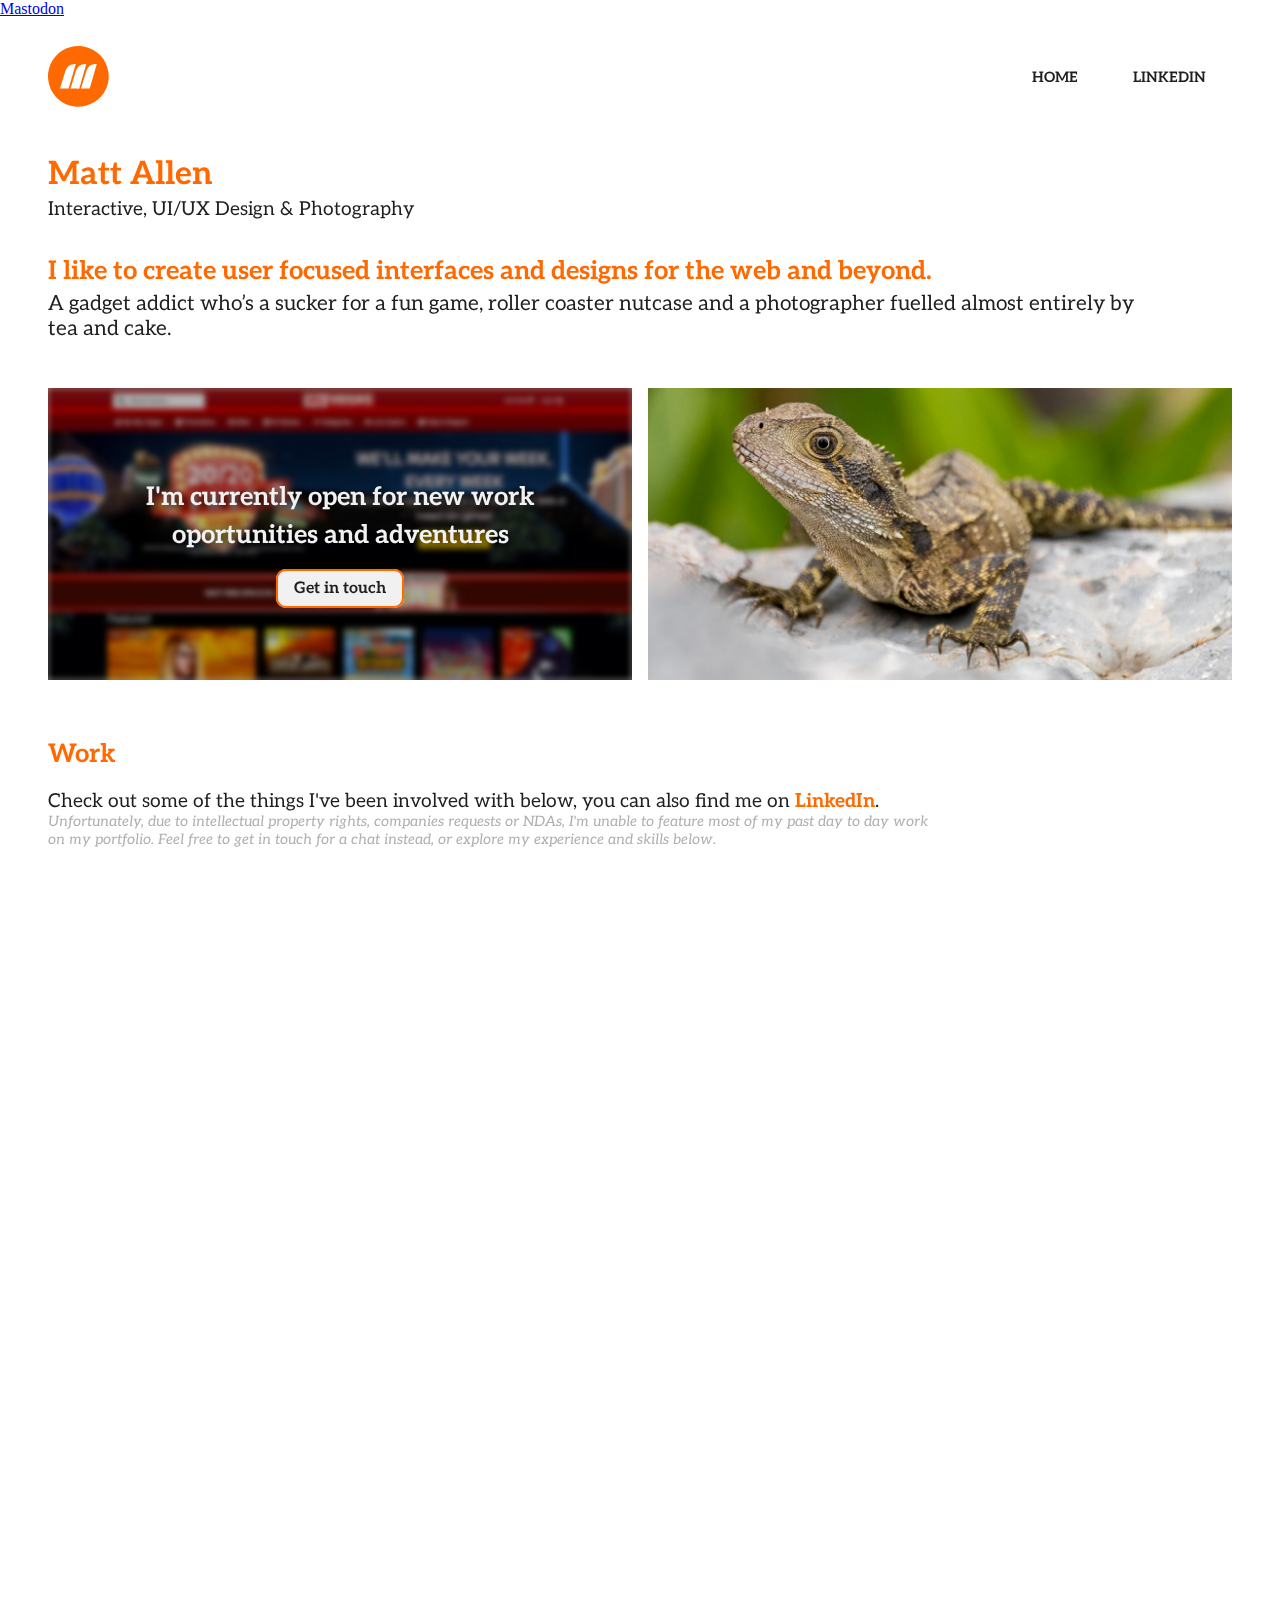
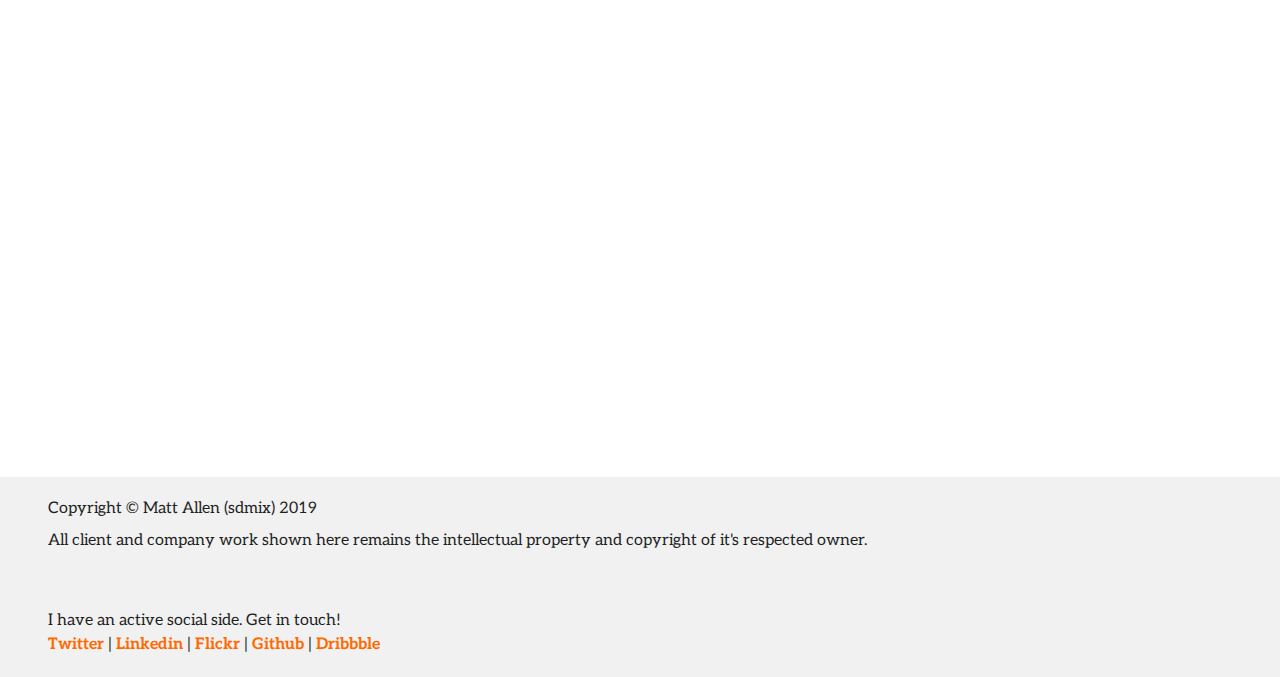
==== commit 0395d6b7: "Add mastodon link back to verify" ====
--- a/index.html
+++ b/index.html
@@ -16,6 +16,7 @@
     <link rel="icon" type="image/png" sizes="32x32" href="/assets/favicon-32x32.png">
     <link rel="icon" type="image/png" sizes="16x16" href="/assets/favicon-16x16.png">
     <link rel="manifest" href="/site.webmanifest">
+    <a rel="me" href="https://mastodonapp.uk/@sdmix">Mastodon</a>
 </head>
 
 <body>
@@ -269,12 +270,13 @@
                     <div class="knowledge">
                         <h3>Interaction Design</h3>
                         <ul class="knowledge__list">
-                            <li class="knowledge__list--item">Interactive Design</li>
+                            <li class="knowledge__list--item">User Interface Design</li>
                             <li class="knowledge__list--item">Prototyping</li>
                             <li class="knowledge__list--item">Style & Brand Guidelines</li>
-                            <li class="knowledge__list--item">App Interaction Design</li>
+                            <li class="knowledge__list--item">User Experience Design</li>
                             <li class="knowledge__list--item">User flows</li>
                             <li class="knowledge__list--item">Concept sketching</li>
+                            <li class="knowledge__list--item">App Design</li>
                         </ul>
                     </div>
 
@@ -467,4 +469,4 @@
     </script>
 </body>
 
-</html>+</html>
--- a/css/main.css
+++ b/css/main.css
@@ -1 +1,2 @@
-/*! normalize.css v8.0.1 | MIT License | github.com/necolas/normalize.css */html{line-height:1.15;-webkit-text-size-adjust:100%}body{margin:0}main{display:block}h1{font-size:2em;margin:.67em 0}hr{box-sizing:content-box;height:0;overflow:visible}pre{font-family:monospace,monospace;font-size:1em}a{background-color:transparent}abbr[title]{border-bottom:none;text-decoration:underline;text-decoration:underline dotted}b,strong{font-weight:bolder}code,kbd,samp{font-family:monospace,monospace;font-size:1em}small{font-size:80%}sub,sup{font-size:75%;line-height:0;position:relative;vertical-align:baseline}sub{bottom:-0.25em}sup{top:-0.5em}img{border-style:none}button,input,optgroup,select,textarea{font-family:inherit;font-size:100%;line-height:1.15;margin:0}button,input{overflow:visible}button,select{text-transform:none}button,[type=button],[type=reset],[type=submit]{-webkit-appearance:button}button::-moz-focus-inner,[type=button]::-moz-focus-inner,[type=reset]::-moz-focus-inner,[type=submit]::-moz-focus-inner{border-style:none;padding:0}button:-moz-focusring,[type=button]:-moz-focusring,[type=reset]:-moz-focusring,[type=submit]:-moz-focusring{outline:1px dotted ButtonText}fieldset{padding:.35em .75em .625em}legend{box-sizing:border-box;color:inherit;display:table;max-width:100%;padding:0;white-space:normal}progress{vertical-align:baseline}textarea{overflow:auto}[type=checkbox],[type=radio]{box-sizing:border-box;padding:0}[type=number]::-webkit-inner-spin-button,[type=number]::-webkit-outer-spin-button{height:auto}[type=search]{-webkit-appearance:textfield;outline-offset:-2px}[type=search]::-webkit-search-decoration{-webkit-appearance:none}::-webkit-file-upload-button{-webkit-appearance:button;font:inherit}details{display:block}summary{display:list-item}template{display:none}[hidden]{display:none}.site-wrapper{max-width:1200px;margin:0 auto;padding:0 1.5rem}h1,h2,h3,h4,h5,h6{margin:0;padding:0;font-family:"Aleo",Arial,sans-serif}h1,h2{font-weight:700;line-height:1.5em;color:#ff6900}h3,h4,h5,h6{font-weight:400;line-height:1.2em;color:#1f1f1f}h1{font-size:2rem}@media only screen and (max-width: 900px){h1{font-size:1.5rem}}h2{font-size:1.6rem}@media only screen and (max-width: 900px){h2{font-size:1.2rem}}h3{font-size:1.2rem}@media only screen and (max-width: 900px){h3{font-size:.9rem}}h4{font-size:1.3rem}@media only screen and (max-width: 900px){h4{font-size:1.1rem}}h5{font-size:1rem}@media only screen and (max-width: 900px){h5{font-size:.8rem}}h6{font-size:.9rem;font-style:italic}@media only screen and (max-width: 900px){h6{font-size:.8rem}}p{margin:0;padding:0;font-family:"Aleo",Arial,sans-serif;font-weight:400;font-size:16px;line-height:2rem;color:#1f1f1f}@media only screen and (max-width: 900px){p{font-size:1rem}}p a,h1 a,h2 a,h3 a,h4 a,h5 a,h6 a{line-height:inherit;color:#ff6900;font-weight:bold;text-decoration:none}p a:hover,h1 a:hover,h2 a:hover,h3 a:hover,h4 a:hover,h5 a:hover,h6 a:hover{line-height:inherit;color:#ff6900;font-weight:bold;text-decoration:underline}.btn{position:relative;font-family:"Aleo",Arial,sans-serif;font-weight:700;color:#1f1f1f;text-decoration:none;background:#f1f1f1;border:2px solid #ff6900;padding:.5rem 1rem;border-radius:10px;cursor:pointer}.btn::before{content:"";position:absolute;top:0;right:0;bottom:0;left:0;box-shadow:0 4px 0 #000;opacity:0;will-change:opacity}.btn:hover{background:#ff6900;border:2px solid #f1f1f1;color:#f1f1f1}nav{margin:2vw .5rem;display:flex;flex-direction:row;justify-content:space-between;align-items:center}nav .logo{width:4rem;height:4rem}nav .menu{width:100%;height:100%;margin:0;padding:0;text-transform:uppercase;text-align:right}nav .menu__item{display:inline-block;font-family:"Aleo",Arial,sans-serif;font-size:.9rem;font-weight:700;padding:2vw}nav a{color:#1f1f1f;text-decoration:none}nav a:hover{color:#ff6900}.hero{margin:3vw .5rem}.work-slideshow{filter:blur(2px)}.home-slideshow{position:relative;display:block;line-height:0;height:100%}figcaption{line-height:1.5}.home-slideshow:focus{outline:0}.home-slideshow figure{position:absolute;top:0;margin:0;padding:0}.home-slideshow figure:first-child{position:relative}.home-slideshow figure img{opacity:0;-webkit-transition:opacity 1.2s;transition:opacity 1.2s;-webkit-backface-visibility:hidden;backface-visibility:hidden}.home-slideshow .bss-show{z-index:2}.home-slideshow .bss-show img{opacity:1;-webkit-backface-visibility:hidden;backface-visibility:hidden;position:relative}.home-slideshow figcaption{position:absolute;font-family:sans-serif;font-size:.8em;bottom:.75em;right:.35em;padding:.25em;color:#fff;background:#000;background:rgba(0,0,0,.25);border-radius:2px;opacity:0;-webkit-transition:opacity 1.2s;transition:opacity 1.2s}.home-slideshow .bss-show figcaption{z-index:3;opacity:1}.home-slideshow figcaption a{color:#fff}.bss-next,.bss-prev{color:#fff;position:absolute;background:#000;background:rgba(0,0,0,.6);top:50%;z-index:4;font-size:2em;margin-top:-1.2em;opacity:.3;-webkit-user-select:none;-moz-user-select:none;-ms-user-select:none;user-select:none}.bss-next:hover,.bss-prev:hover{cursor:pointer;opacity:1}.bss-next{right:-1px;padding:10px 5px 15px 10px;border-top-left-radius:3px;border-bottom-left-radius:3px}.bss-prev{left:0;padding:10px 10px 15px 5px;border-top-right-radius:3px;border-bottom-right-radius:3px}.bss-fullscreen{display:block;width:32px;height:32px;background:rgba(0,0,0,.4) url(../img/arrows-alt_ffffff_64.png);-webkit-background-size:contain;background-size:contain;position:absolute;top:5px;left:5px;cursor:pointer;opacity:.3}.bss-fullscreen:hover{opacity:.8}:-webkit-full-screen .bss-fullscreen{background:rgba(0,0,0,.4) url(../img/compress_ffffff_64.png);-webkit-background-size:contain;background-size:contain}:-moz-full-screen .bss-fullscreen{background:rgba(0,0,0,.4) url(../img/compress_ffffff_64.png);background-size:contain}:-ms-fullscreen .bss-fullscreen{background:rgba(0,0,0,.4) url(../img/compress_ffffff_64.png);background-size:contain}:full-screen .bss-fullscreen{background:rgba(0,0,0,.4) url(../img/compress_ffffff_64.png);-webkit-background-size:contain;background-size:contain}:-webkit-full-screen .bss-fullscreen{background:rgba(0,0,0,.4) url(../img/compress_ffffff_64.png);-webkit-background-size:contain;background-size:contain}:-moz-full-screen .bss-fullscreen{background:rgba(0,0,0,.4) url(../img/compress_ffffff_64.png);background-size:contain}:-ms-fullscreen .bss-fullscreen{background:rgba(0,0,0,.4) url(../img/compress_ffffff_64.png);background-size:contain}:fullscreen .bss-fullscreen{background:rgba(0,0,0,.4) url(../img/compress_ffffff_64.png);-webkit-background-size:contain;background-size:contain}.flex-container{padding:0;margin:0;display:-webkit-box;display:-moz-box;display:-ms-flexbox;display:-webkit-flex;display:flex;-webkit-flex-flow:row wrap;flex-flow:row wrap;justify-content:space-around}.flex-item{position:relative;flex:auto;flex-direction:column;justify-content:center;margin:.5rem;width:340px;line-height:0;overflow:hidden}.flex-item--start{align-self:flex-start}.flex-item--end{align-self:flex-end}.project-layout{display:flex;flex-wrap:wrap;margin-top:-1em;margin-left:-3.5em;align-items:center}.project-layout:nth-child(even){flex-direction:row-reverse}.project-layout.reverse{flex-direction:row-reverse}.project-layout__item{padding-top:1em;padding-left:3.5em}.project-layout__item--body{flex-grow:9999;flex-basis:500px}.project-layout__item--figure{margin-right:auto;flex-grow:1}@supports(max-width: max-content){.project-layout__item--figure{min-width:300px;max-width:max-content;flex-basis:500px;flex-grow:99999}}.project-layout img{max-width:100%;max-height:100%;width:auto;height:auto;vertical-align:middle}.module--center{display:flex}.module--center{align-items:center;height:100%}.work-content{position:relative}.work-content--overlay{display:flex;align-items:center;padding:2vw;box-sizing:border-box;background:rgba(0,0,0,.3);position:absolute;top:0;z-index:3;opacity:0;transition:opacity .2s}.work-content:hover img{filter:blur(2px)}.work-content:hover .work-content--overlay{opacity:1}.experience-wrapper{display:inline-block;padding-right:2em}.experience img{display:block}.knowledge-background{background:#ff6900}.knowledge-background h1,.knowledge-background h2{color:#f1f1f1}.knowledge-background h3,.knowledge-background h4,.knowledge-background h5,.knowledge-background h6{color:#f1f1f1}.knowledge-wrapper{display:flex;flex-flow:row wrap;justify-content:space-between}.knowledge{display:inline-block;min-width:240px;width:32px;color:#f1f1f1af}@media only screen and (min-width: 620px){.knowledge{padding-top:0}}.knowledge ul{padding-inline-start:0}.knowledge li{list-style-type:none}.knowledge__list--item{font-family:"Aleo",Arial,sans-serif}.knowledge__disclaimer{flex-basis:100%;text-transform:uppercase;font-size:12px;padding:6% 0 0;color:#ff6900}.knowledge__disclaimer p{margin:0}.project header{align-items:center;display:flex;font-size:18px;height:50vh;justify-content:center;overflow:hidden;position:relative;margin-bottom:3rem}.project header img{margin-top:-3rem;max-width:80vw}.project header:before{animation:fade-slide-down 2s .1s cubic-bezier(0, 0.5, 0, 1) forwards;background:#ff6900;content:"";opacity:0;position:absolute;top:0;right:0;bottom:0;left:0;z-index:-1}.project--vegas header:before{background:url("../assets/v-games.jpg");background-repeat:no-repeat;background-size:cover}.project header:after{animation:rotate-up 2s 1s cubic-bezier(0, 0.5, 0, 1) forwards;background:#fff;content:"";height:40rem;left:-5%;position:absolute;right:-5%;top:90%;transform-origin:0 0;z-index:0}.project .header-title,.project .header-subtitle{color:#fff}.project .header-subtitle{text-transform:uppercase;margin-bottom:5rem}.project .header-button{transform:translateZ(0.1px);position:relative;z-index:10}.project .site-wrapper{padding:0 6rem}@media only screen and (max-width: 900px){.project .site-wrapper{padding:0 2rem}}.project .animate-pop-in{animation:pop-in 2s .5s cubic-bezier(0, 0.9, 0.3, 1.2) forwards;opacity:0}.project .animate-logo{animation-delay:.6s}@keyframes fade-slide-down{0%{opacity:0;transform:translateY(-4rem)}100%{opacity:1;transform:none}}@keyframes pop-in{0%{opacity:0;transform:translateY(-4rem) scale(0.8)}100%{opacity:1;transform:none}}@keyframes rotate-up{100%{transform:rotateZ(-4deg)}}.content-margin{margin:1rem .5rem}.content-margin--edges{margin:0 .5rem}.content-margin--topbottom{margin:1em 0}.content-padding{padding:1rem .5rem}.content-padding--edges{padding:0 .5rem}.content-padding--topbottom{padding:1em 0}.full-width{width:100%}.width--60{width:60%}.full-height{height:100%}.center{margin:0 auto}.extend--1{margin-bottom:1rem}.extend--2{margin-bottom:2rem}.extend--3{margin-bottom:3rem}.lower--0-5{margin-top:.5rem}.lower--1{margin-top:1rem}.lower--2{margin-top:2rem}.lower--3{margin-top:3rem}.raise--0-5{margin-top:-0.5rem}.raise--1{margin-top:-1rem}.raise--2{margin-top:-3rem}.raise--3{margin-top:-3rem}.shorten--1{margin-bottom:-1rem}.shorten--2{margin-bottom:-2rem}.shorten--3{margin-bottom:-3rem}.font-80{font-size:80%}.light-text{color:#f1f1f1}.lightish-text{color:#f1f1f1af}.dark-text{color:#1f1f1f}.white-text{color:#fff}.dull-text{color:#afafaf}.theme-text{color:#ff6900}.text-center{text-align:center}.i-text{font-style:italic}footer{margin:4vw 0 0 0;width:100%;background:#f1f1f1}/*# sourceMappingURL=main.css.map */
+/*! normalize.css v8.0.1 | MIT License | github.com/necolas/normalize.css */html{line-height:1.15;-webkit-text-size-adjust:100%}body{margin:0}main{display:block}h1{font-size:2em;margin:0.67em 0}hr{box-sizing:content-box;height:0;overflow:visible}pre{font-family:monospace, monospace;font-size:1em}a{background-color:transparent}abbr[title]{border-bottom:none;text-decoration:underline;text-decoration:underline dotted}b,strong{font-weight:bolder}code,kbd,samp{font-family:monospace, monospace;font-size:1em}small{font-size:80%}sub,sup{font-size:75%;line-height:0;position:relative;vertical-align:baseline}sub{bottom:-0.25em}sup{top:-0.5em}img{border-style:none}button,input,optgroup,select,textarea{font-family:inherit;font-size:100%;line-height:1.15;margin:0}button,input{overflow:visible}button,select{text-transform:none}button,[type="button"],[type="reset"],[type="submit"]{-webkit-appearance:button}button::-moz-focus-inner,[type="button"]::-moz-focus-inner,[type="reset"]::-moz-focus-inner,[type="submit"]::-moz-focus-inner{border-style:none;padding:0}button:-moz-focusring,[type="button"]:-moz-focusring,[type="reset"]:-moz-focusring,[type="submit"]:-moz-focusring{outline:1px dotted ButtonText}fieldset{padding:0.35em 0.75em 0.625em}legend{box-sizing:border-box;color:inherit;display:table;max-width:100%;padding:0;white-space:normal}progress{vertical-align:baseline}textarea{overflow:auto}[type="checkbox"],[type="radio"]{box-sizing:border-box;padding:0}[type="number"]::-webkit-inner-spin-button,[type="number"]::-webkit-outer-spin-button{height:auto}[type="search"]{-webkit-appearance:textfield;outline-offset:-2px}[type="search"]::-webkit-search-decoration{-webkit-appearance:none}::-webkit-file-upload-button{-webkit-appearance:button;font:inherit}details{display:block}summary{display:list-item}template{display:none}[hidden]{display:none}.site-wrapper{max-width:1200px;margin:0 auto;padding:0 1.5rem}h1,h2,h3,h4,h5,h6{margin:0;padding:0;font-family:"Aleo",Arial,sans-serif}h1,h2{font-weight:700;line-height:1.5em;color:#ff6900}h3,h4,h5,h6{font-weight:400;line-height:1.2em;color:#1f1f1f}h1{font-size:2rem}@media only screen and (max-width: 900px){h1{font-size:1.5rem}}h2{font-size:1.6rem}@media only screen and (max-width: 900px){h2{font-size:1.2rem}}h3{font-size:1.2rem}@media only screen and (max-width: 900px){h3{font-size:0.9rem}}h4{font-size:1.3rem}@media only screen and (max-width: 900px){h4{font-size:1.1rem}}h5{font-size:1rem}@media only screen and (max-width: 900px){h5{font-size:0.8rem}}h6{font-size:0.9rem;font-style:italic}@media only screen and (max-width: 900px){h6{font-size:0.8rem}}p{margin:0;padding:0;font-family:"Aleo",Arial,sans-serif;font-weight:400;font-size:16px;line-height:2rem;color:#1f1f1f}@media only screen and (max-width: 900px){p{font-size:1rem}}p a,h1 a,h2 a,h3 a,h4 a,h5 a,h6 a{line-height:inherit;color:#ff6900;font-weight:bold;text-decoration:none}p a:hover,h1 a:hover,h2 a:hover,h3 a:hover,h4 a:hover,h5 a:hover,h6 a:hover{line-height:inherit;color:#ff6900;font-weight:bold;text-decoration:underline}.btn{position:relative;font-family:"Aleo",Arial,sans-serif;font-weight:700;color:#1f1f1f;text-decoration:none;background:#f1f1f1;border:2px solid #ff6900;padding:0.5rem 1rem;border-radius:10px;cursor:pointer}.btn::before{content:"";position:absolute;top:0;right:0;bottom:0;left:0;box-shadow:0 4px 0 #000;opacity:0;will-change:opacity}.btn:hover{background:#ff6900;border:2px solid #f1f1f1;color:#f1f1f1}nav{margin:2vw .5rem;display:flex;flex-direction:row;justify-content:space-between;align-items:center}nav .logo{width:4rem;height:4rem}nav .menu{width:100%;height:100%;margin:0;padding:0;text-transform:uppercase;text-align:right}nav .menu__item{display:inline-block;font-family:"Aleo",Arial,sans-serif;font-size:0.9rem;font-weight:700;padding:2vw}nav a{color:#1f1f1f;text-decoration:none}nav a:hover{color:#ff6900}.hero{margin:3vw .5rem}.work-slideshow{filter:blur(2px)}.home-slideshow{position:relative;display:block;line-height:0;height:100%}figcaption{line-height:1.5}.home-slideshow:focus{outline:0}.home-slideshow figure{position:absolute;top:0;margin:0;padding:0}.home-slideshow figure:first-child{position:relative}.home-slideshow figure img{opacity:0;-webkit-transition:opacity 1.2s;transition:opacity 1.2s;-webkit-backface-visibility:hidden;backface-visibility:hidden}.home-slideshow .bss-show{z-index:2}.home-slideshow .bss-show img{opacity:1;-webkit-backface-visibility:hidden;backface-visibility:hidden;position:relative}.home-slideshow figcaption{position:absolute;font-family:sans-serif;font-size:.8em;bottom:.75em;right:.35em;padding:.25em;color:#fff;background:#000;background:rgba(0,0,0,0.25);border-radius:2px;opacity:0;-webkit-transition:opacity 1.2s;transition:opacity 1.2s}.home-slideshow .bss-show figcaption{z-index:3;opacity:1}.home-slideshow figcaption a{color:#fff}.bss-next,.bss-prev{color:#fff;position:absolute;background:#000;background:rgba(0,0,0,0.6);top:50%;z-index:4;font-size:2em;margin-top:-1.2em;opacity:.3;-webkit-user-select:none;-moz-user-select:none;-ms-user-select:none;user-select:none}.bss-next:hover,.bss-prev:hover{cursor:pointer;opacity:1}.bss-next{right:-1px;padding:10px 5px 15px 10px;border-top-left-radius:3px;border-bottom-left-radius:3px}.bss-prev{left:0;padding:10px 10px 15px 5px;border-top-right-radius:3px;border-bottom-right-radius:3px}.bss-fullscreen{display:block;width:32px;height:32px;background:rgba(0,0,0,0.4) url(../img/arrows-alt_ffffff_64.png);-webkit-background-size:contain;background-size:contain;position:absolute;top:5px;left:5px;cursor:pointer;opacity:.3}.bss-fullscreen:hover{opacity:.8}:-webkit-full-screen .bss-fullscreen{background:rgba(0,0,0,0.4) url(../img/compress_ffffff_64.png);-webkit-background-size:contain;background-size:contain}:-moz-full-screen .bss-fullscreen{background:rgba(0,0,0,0.4) url(../img/compress_ffffff_64.png);background-size:contain}:-ms-fullscreen .bss-fullscreen{background:rgba(0,0,0,0.4) url(../img/compress_ffffff_64.png);background-size:contain}:full-screen .bss-fullscreen{background:rgba(0,0,0,0.4) url(../img/compress_ffffff_64.png);-webkit-background-size:contain;background-size:contain}:-webkit-full-screen .bss-fullscreen{background:rgba(0,0,0,0.4) url(../img/compress_ffffff_64.png);-webkit-background-size:contain;background-size:contain}:-moz-full-screen .bss-fullscreen{background:rgba(0,0,0,0.4) url(../img/compress_ffffff_64.png);background-size:contain}:-ms-fullscreen .bss-fullscreen{background:rgba(0,0,0,0.4) url(../img/compress_ffffff_64.png);background-size:contain}:fullscreen .bss-fullscreen{background:rgba(0,0,0,0.4) url(../img/compress_ffffff_64.png);-webkit-background-size:contain;background-size:contain}.flex-container{padding:0;margin:0;display:-webkit-box;display:-moz-box;display:-ms-flexbox;display:-webkit-flex;display:flex;-webkit-flex-flow:row wrap;flex-flow:row wrap;justify-content:space-around}.flex-item{position:relative;flex:auto;flex-direction:column;justify-content:center;margin:.5rem;width:340px;line-height:0;overflow:hidden}.flex-item--start{align-self:flex-start}.flex-item--end{align-self:flex-end}.project-layout{display:flex;flex-wrap:wrap;margin-top:-1em;margin-left:-3.5em;align-items:center}.project-layout:nth-child(even){flex-direction:row-reverse}.project-layout.reverse{flex-direction:row-reverse}.project-layout__item{padding-top:1em;padding-left:3.5em}.project-layout__item--body{flex-grow:9999;flex-basis:500px}.project-layout__item--figure{margin-right:auto;flex-grow:1}@supports (max-width: max-content){.project-layout__item--figure{min-width:300px;max-width:max-content;flex-basis:500px;flex-grow:99999}}.project-layout img{max-width:100%;max-height:100%;width:auto;height:auto;vertical-align:middle}.module--center{display:flex}.module--center{align-items:center;height:100%}.work-content{position:relative}.work-content--overlay{display:flex;align-items:center;padding:2vw;box-sizing:border-box;background:rgba(0,0,0,0.3);position:absolute;top:0;z-index:3;opacity:0;transition:opacity 0.2s}.work-content:hover img{filter:blur(2px)}.work-content:hover .work-content--overlay{opacity:1}.experience-wrapper{display:inline-block;padding-right:2em}.experience img{display:block}.knowledge-background{background:#ff6900}.knowledge-background h1,.knowledge-background h2{color:#f1f1f1}.knowledge-background h3,.knowledge-background h4,.knowledge-background h5,.knowledge-background h6{color:#f1f1f1}.knowledge-wrapper{display:flex;flex-flow:row wrap;justify-content:space-between}.knowledge{display:inline-block;min-width:240px;width:32px;color:#f1f1f1af}@media only screen and (min-width: 620px){.knowledge{padding-top:0}}.knowledge ul{padding-inline-start:0}.knowledge li{list-style-type:none}.knowledge__list--item{font-family:"Aleo",Arial,sans-serif}.knowledge__disclaimer{flex-basis:100%;text-transform:uppercase;font-size:12px;padding:6% 0 0;color:#ff6900}.knowledge__disclaimer p{margin:0}.project header{align-items:center;display:flex;font-size:18px;height:50vh;justify-content:center;overflow:hidden;position:relative;margin-bottom:3rem}.project header img{margin-top:-3rem;max-width:80vw}.project header:before{animation:fade-slide-down 2s 0.1s cubic-bezier(0, 0.5, 0, 1) forwards;background:#ff6900;content:"";opacity:0;position:absolute;top:0;right:0;bottom:0;left:0;z-index:-1}.project--vegas header:before{background:url("../assets/v-games.jpg");background-repeat:no-repeat;background-size:cover}.project--poker header:before{background:url("../assets/p-cards.jpg");background-repeat:no-repeat;background-size:cover}.project--bingo header:before{background:url("../assets/b-balls.jpg");background-repeat:no-repeat;background-size:cover}.project header:after{animation:rotate-up 2s 1s cubic-bezier(0, 0.5, 0, 1) forwards;background:#fff;content:"";height:40rem;left:-5%;position:absolute;right:-5%;top:90%;transform-origin:0 0;z-index:0}.project .header-title,.project .header-subtitle{color:#fff}.project .header-subtitle{text-transform:uppercase;margin-bottom:5rem}.project .header-button{transform:translateZ(0.1px);position:relative;z-index:10}.project .site-wrapper{padding:0 6rem}@media only screen and (max-width: 900px){.project .site-wrapper{padding:0 2rem}}.project .animate-pop-in{animation:pop-in 2s 0.5s cubic-bezier(0, 0.9, 0.3, 1.2) forwards;opacity:0}.project .animate-logo{animation-delay:.6s}@keyframes fade-slide-down{0%{opacity:0;transform:translateY(-4rem)}100%{opacity:1;transform:none}}@keyframes pop-in{0%{opacity:0;transform:translateY(-4rem) scale(0.8)}100%{opacity:1;transform:none}}@keyframes rotate-up{100%{transform:rotateZ(-4deg)}}.content-margin{margin:1rem .5rem}.content-margin--edges{margin:0 .5rem}.content-margin--topbottom{margin:1em 0}.content-padding{padding:1rem .5rem}.content-padding--edges{padding:0 .5rem}.content-padding--topbottom{padding:1em 0}.full-width{width:100%}.width--60{width:60%}.full-height{height:100%}.center{margin:0 auto}.extend--1{margin-bottom:1rem}.extend--2{margin-bottom:2rem}.extend--3{margin-bottom:3rem}.lower--0-5{margin-top:0.5rem}.lower--1{margin-top:1rem}.lower--2{margin-top:2rem}.lower--3{margin-top:3rem}.raise--0-5{margin-top:-0.5rem}.raise--1{margin-top:-1rem}.raise--2{margin-top:-3rem}.raise--3{margin-top:-3rem}.shorten--1{margin-bottom:-1rem}.shorten--2{margin-bottom:-2rem}.shorten--3{margin-bottom:-3rem}.font-80{font-size:80%}.light-text{color:#f1f1f1}.lightish-text{color:#f1f1f1af}.dark-text{color:#1f1f1f}.white-text{color:#fff}.dull-text{color:#afafaf}.theme-text{color:#ff6900}.text-center{text-align:center}.i-text{font-style:italic}footer{margin:4vw 0 0 0;width:100%;background:#f1f1f1}
+/*# sourceMappingURL=main.css.map */
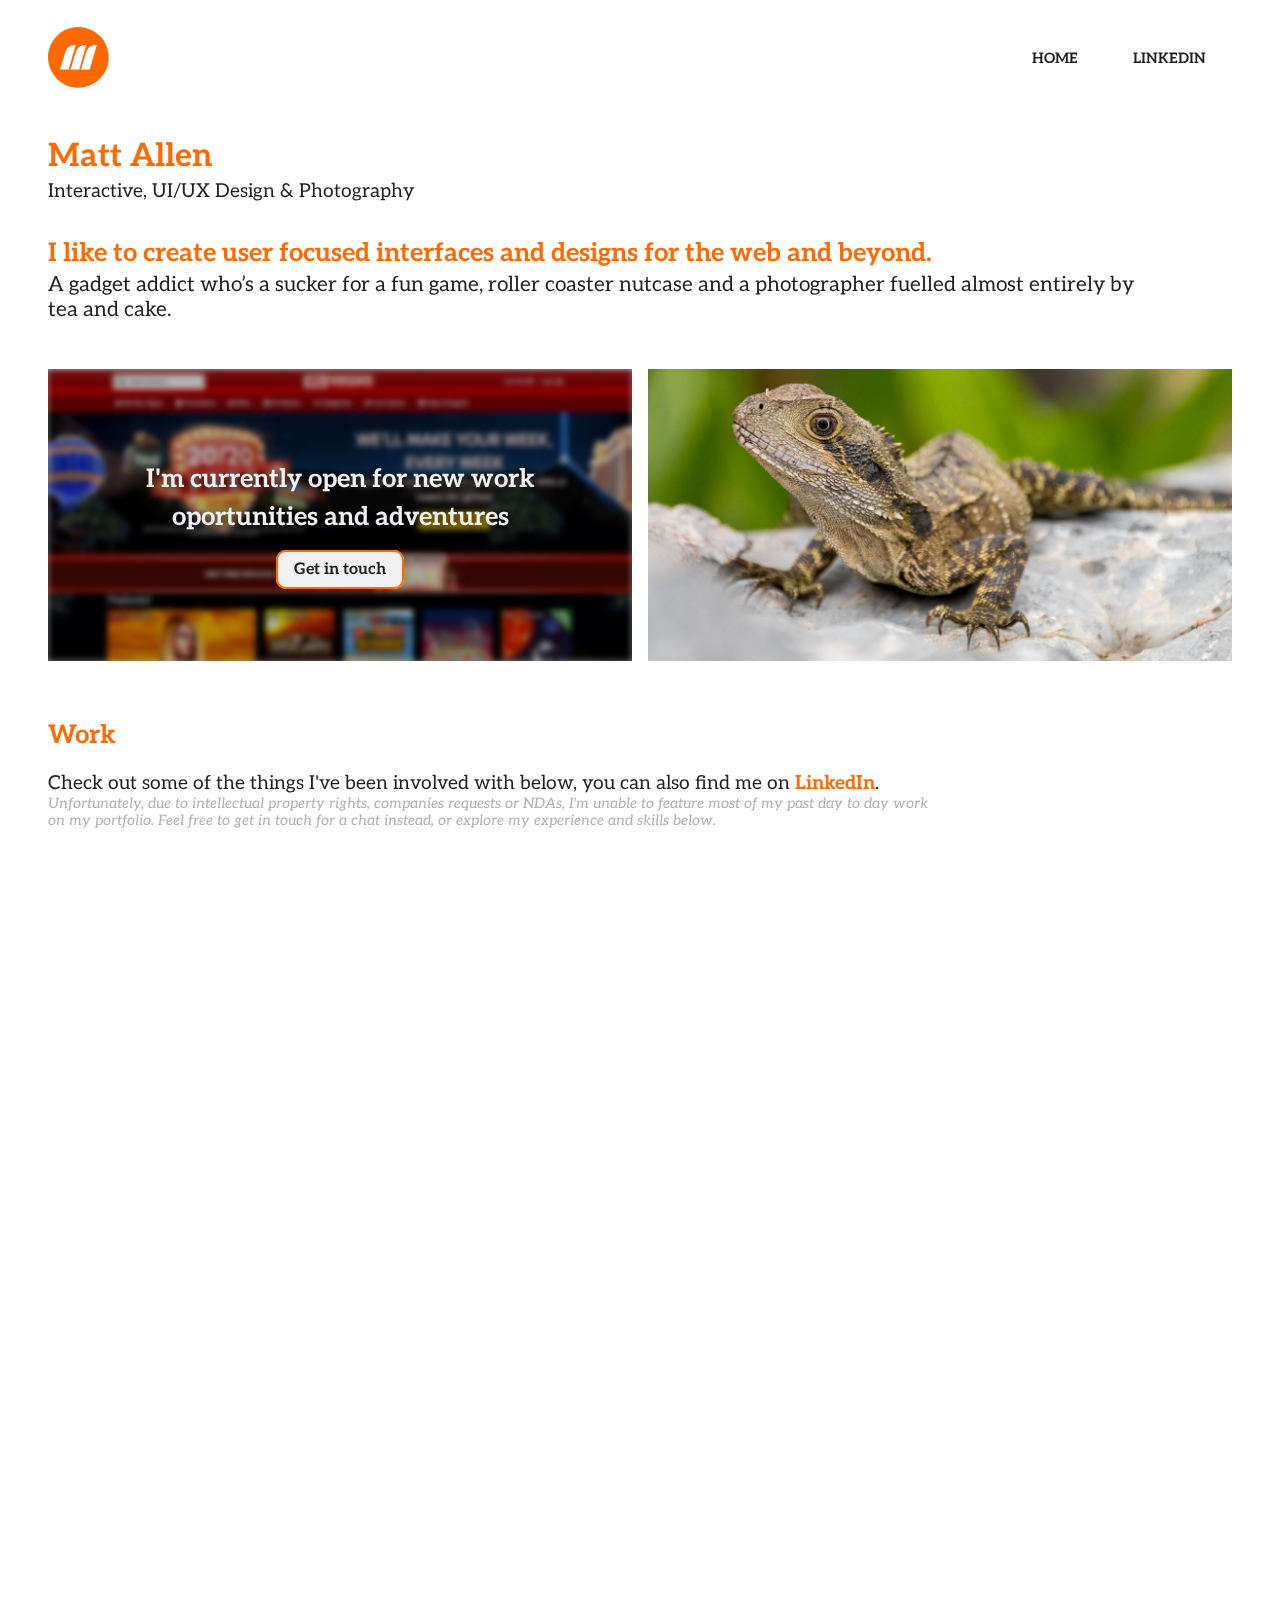
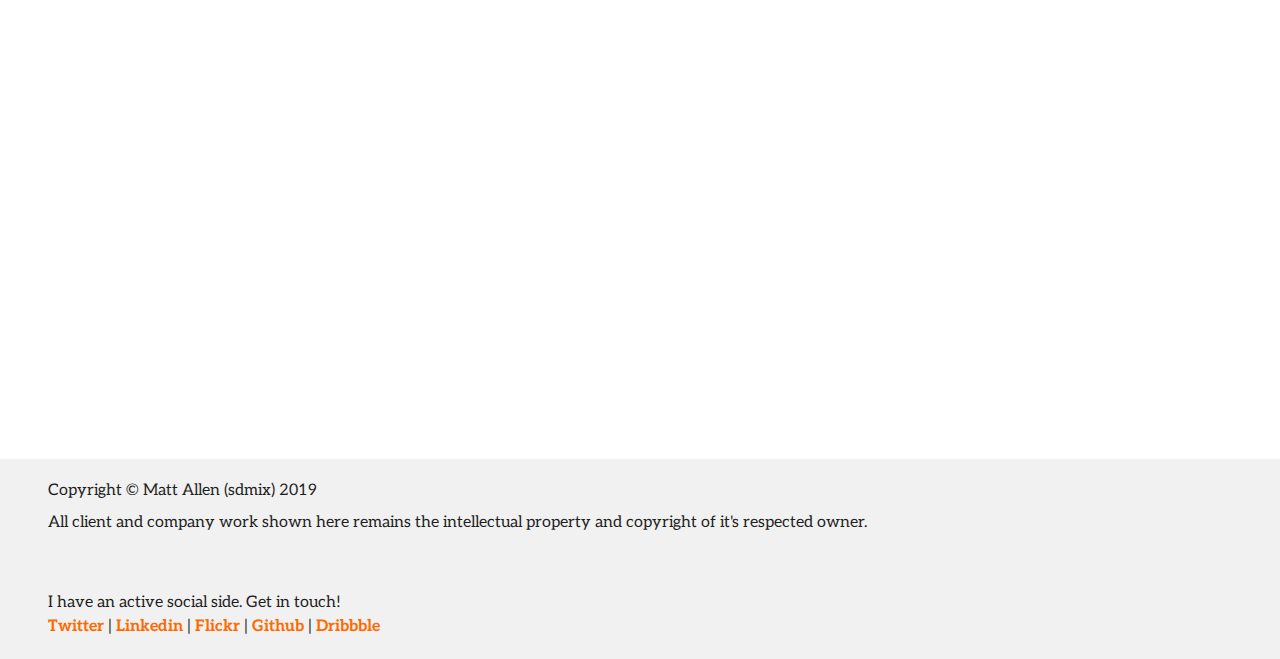
==== commit 20707653: "Add mastodon link back to verify" ====
--- a/index.html
+++ b/index.html
@@ -16,7 +16,7 @@
     <link rel="icon" type="image/png" sizes="32x32" href="/assets/favicon-32x32.png">
     <link rel="icon" type="image/png" sizes="16x16" href="/assets/favicon-16x16.png">
     <link rel="manifest" href="/site.webmanifest">
-    <a rel="me" href="https://mastodonapp.uk/@sdmix">Mastodon</a>
+    <link rel="me" href="https://mastodonapp.uk/@sdmix">
 </head>
 
 <body>
